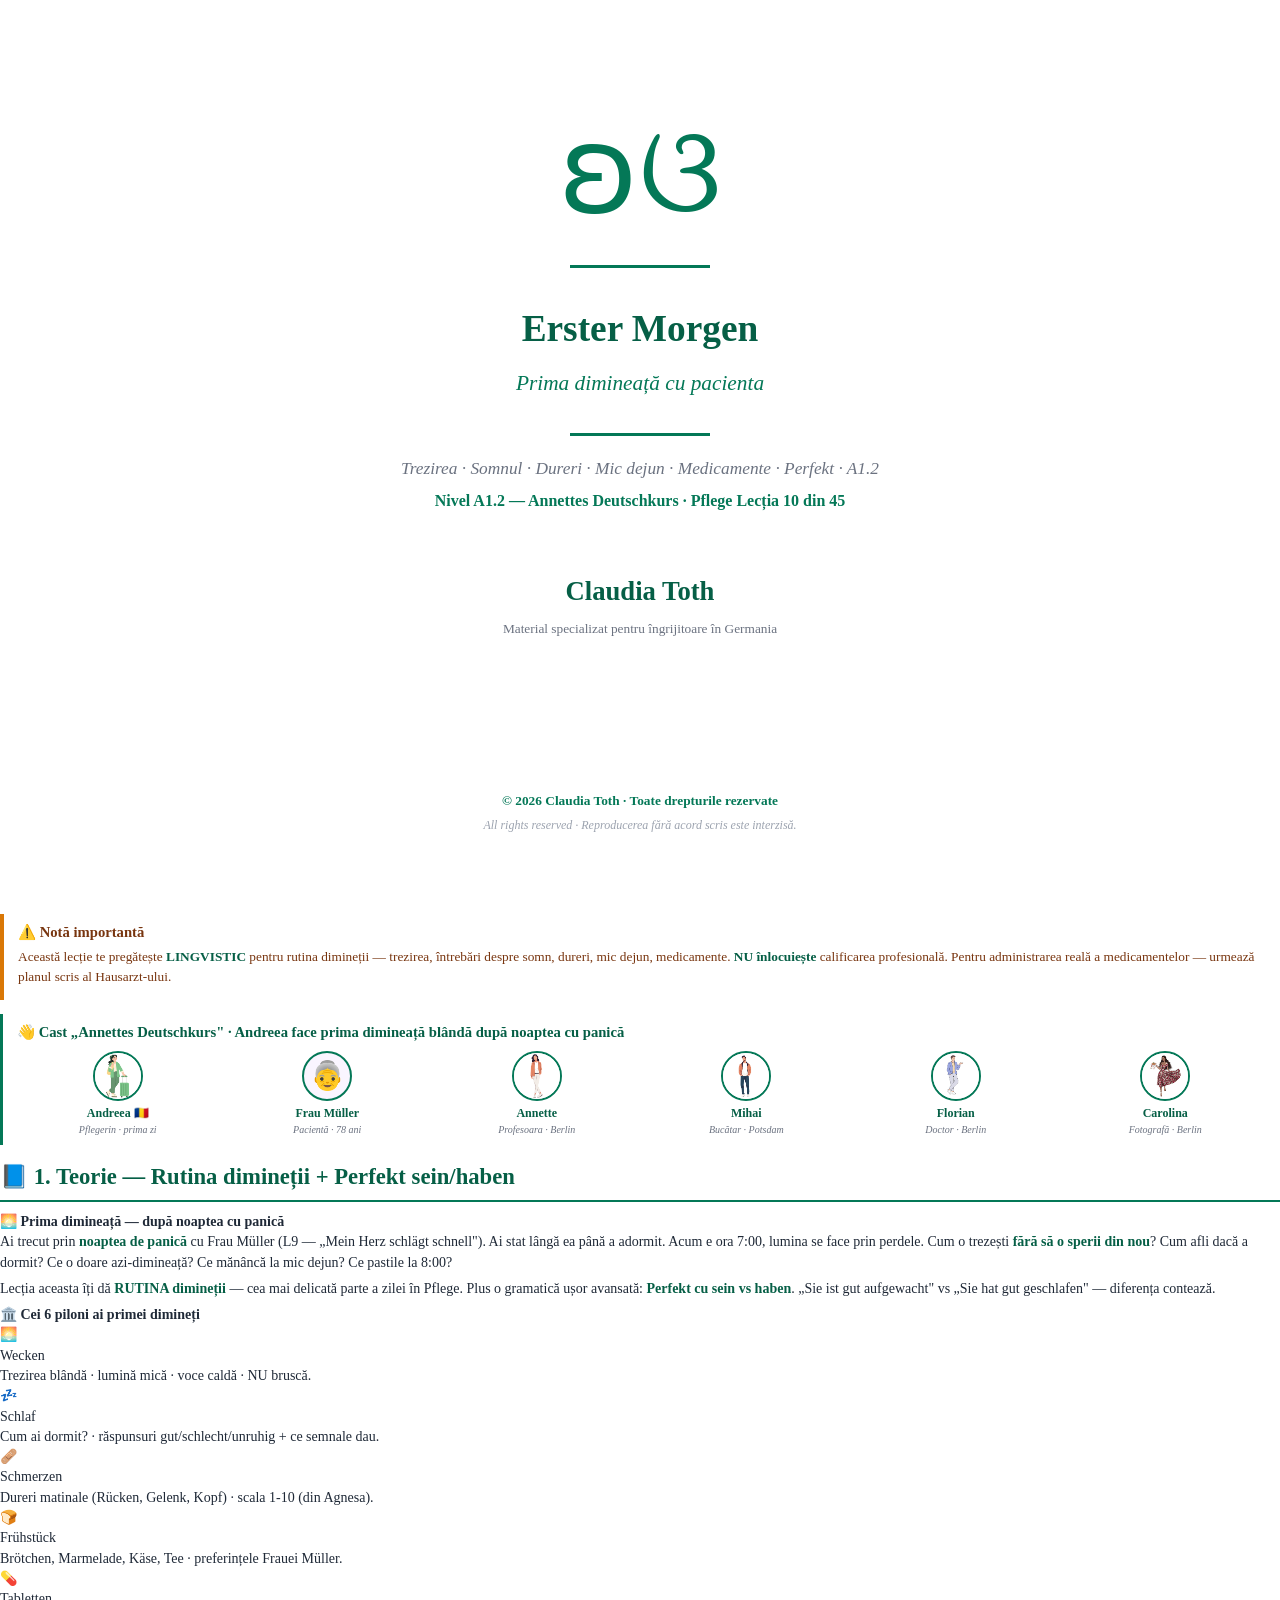
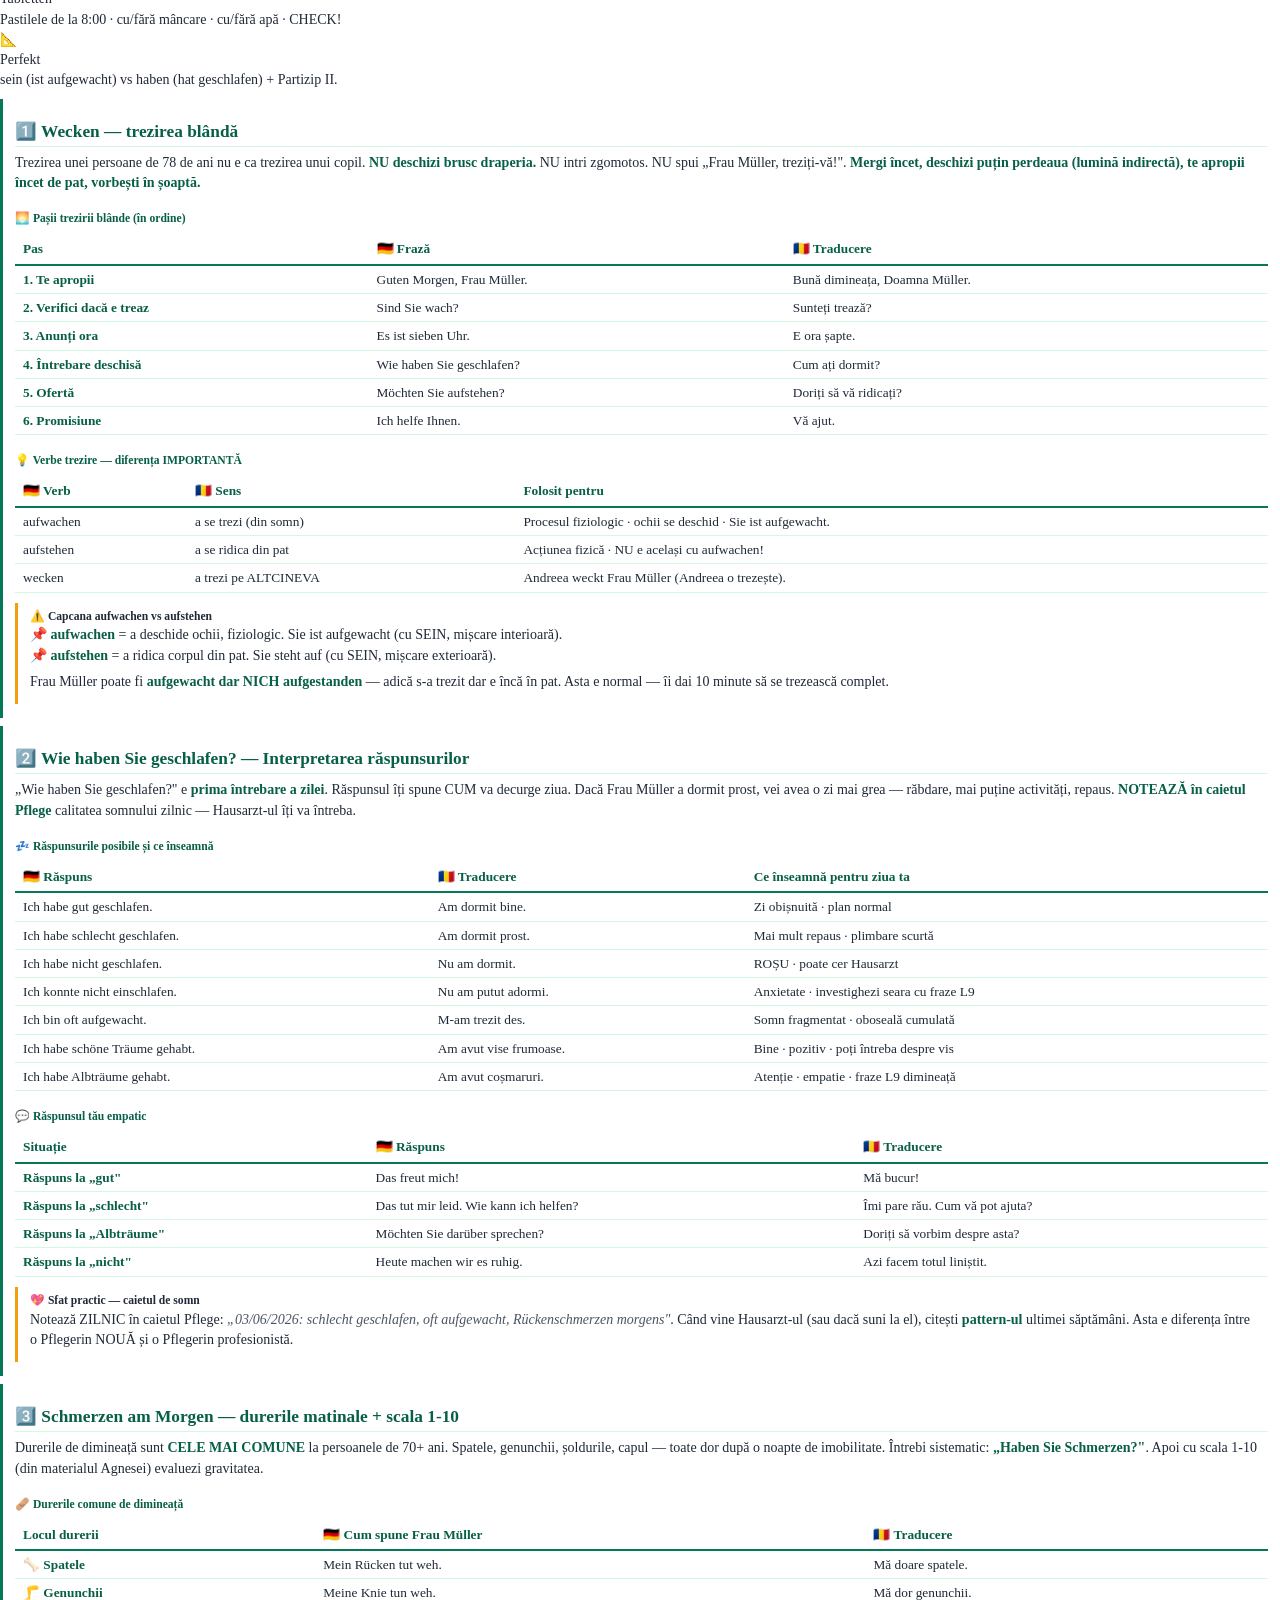
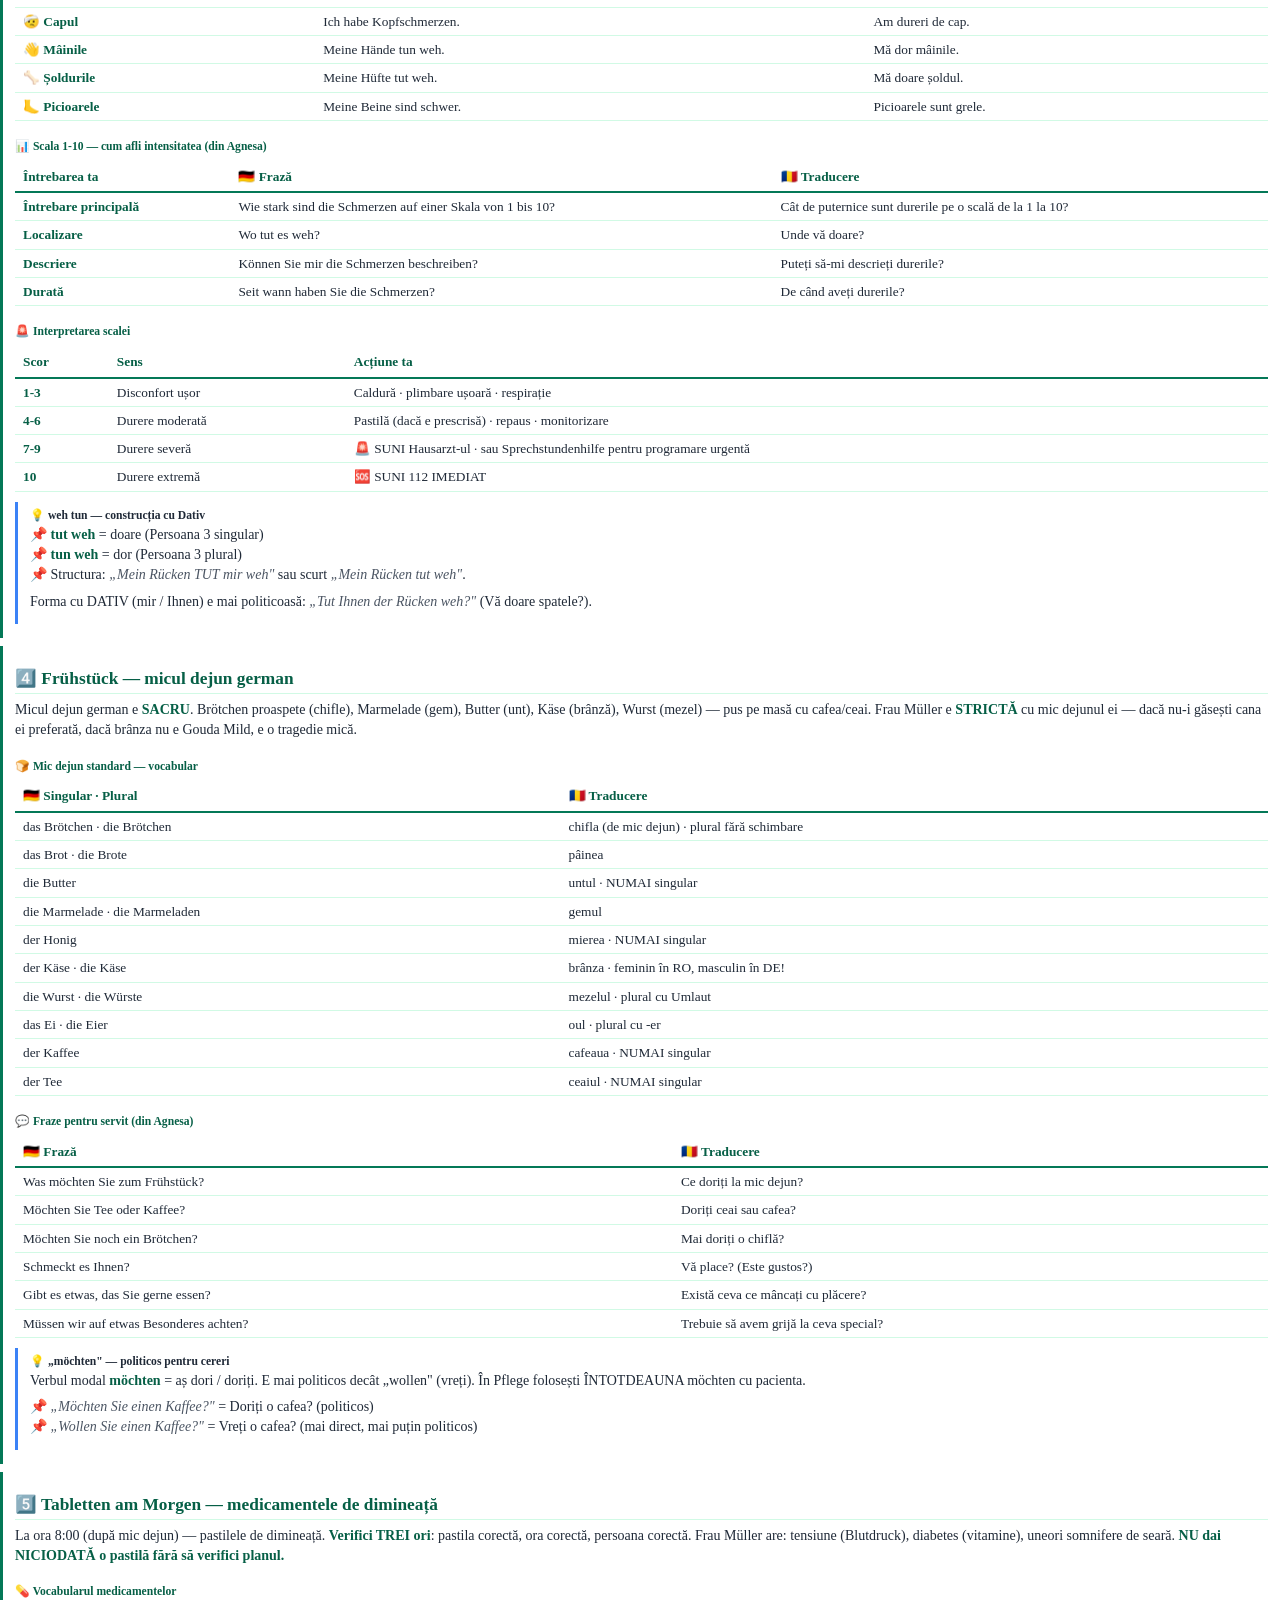
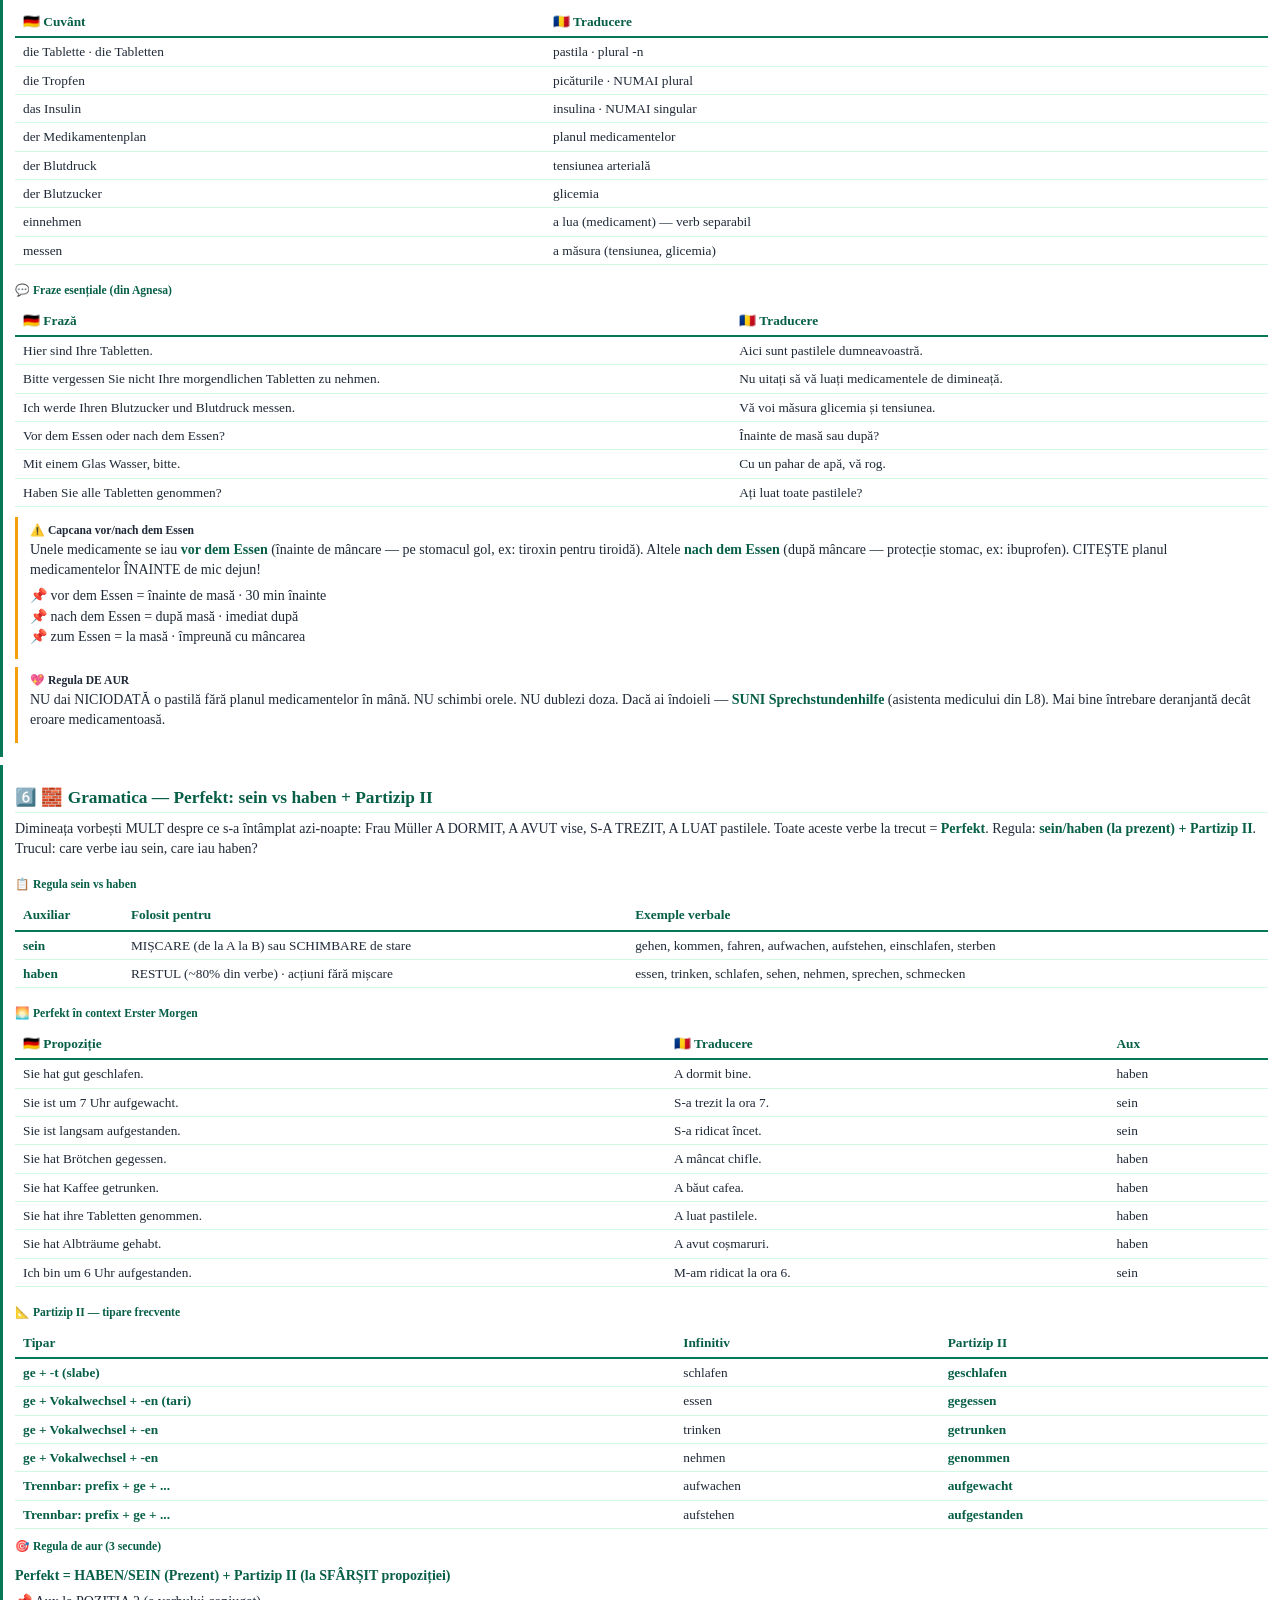
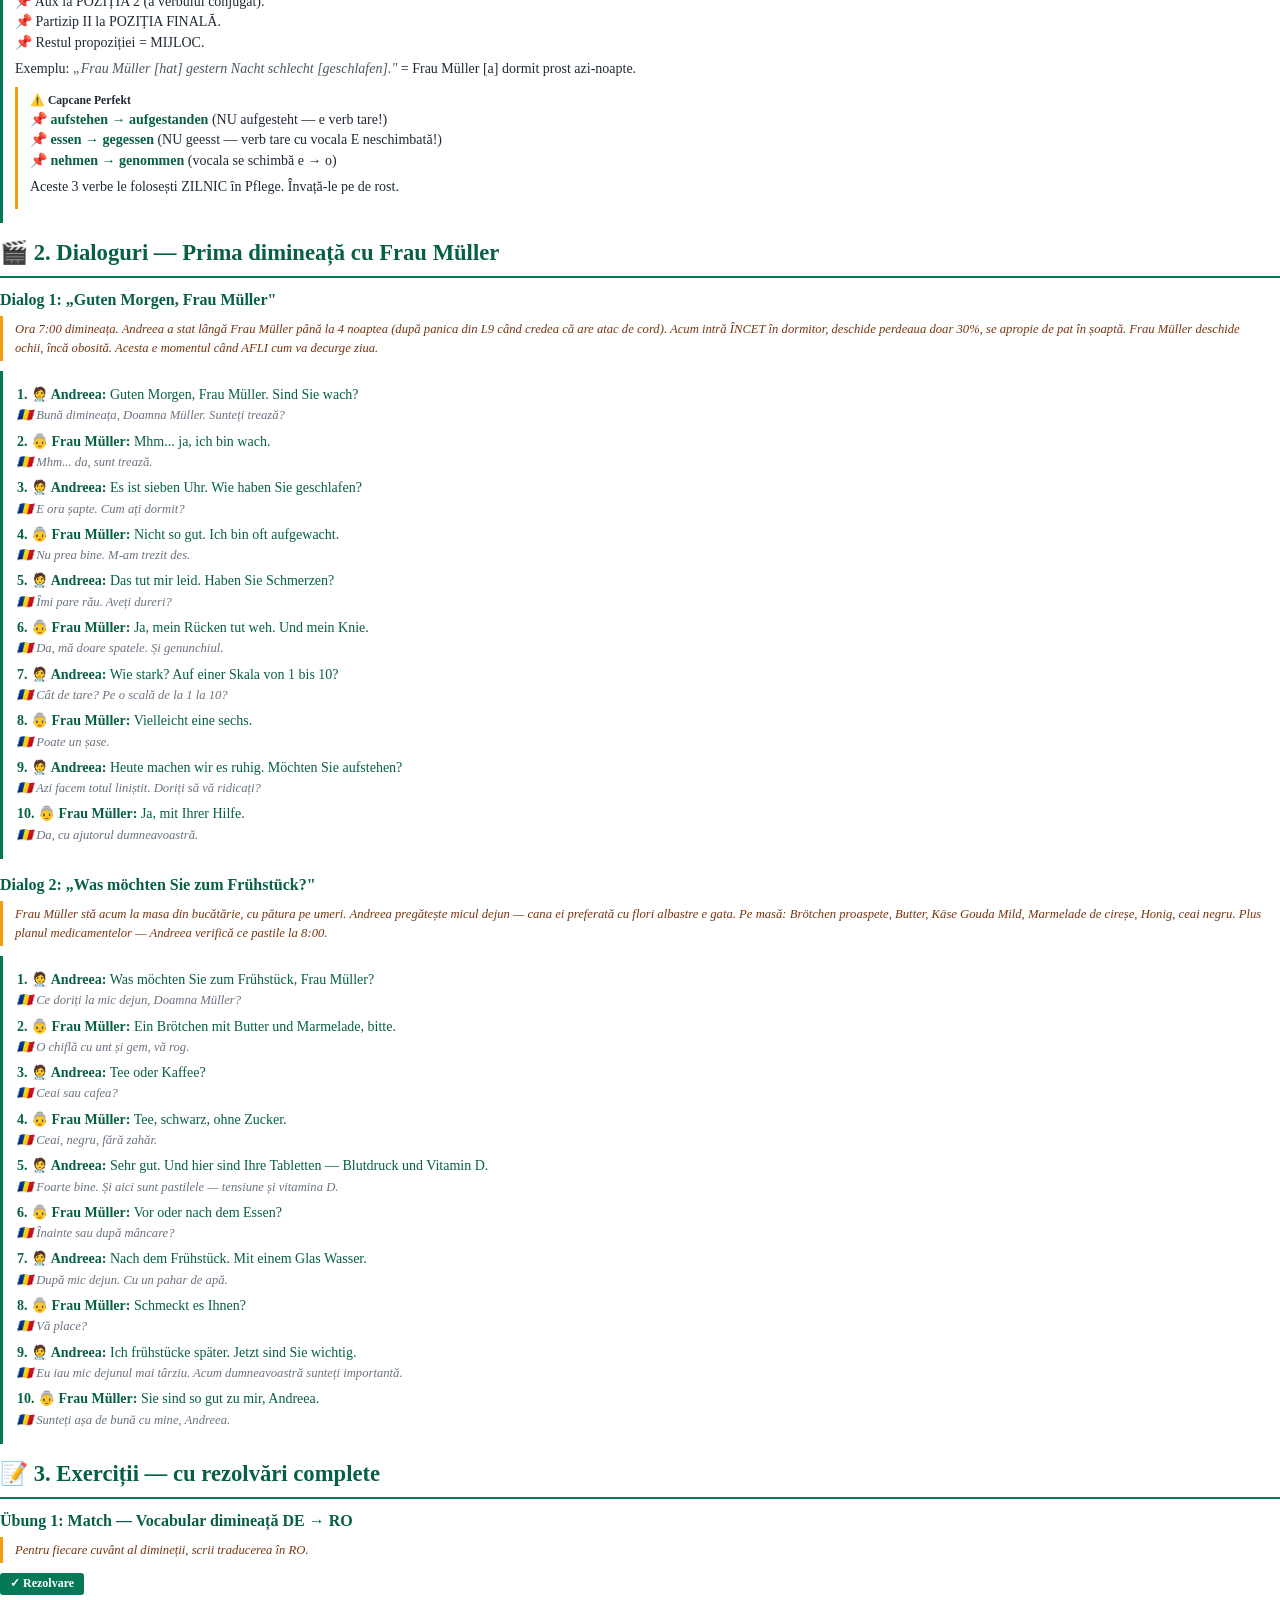
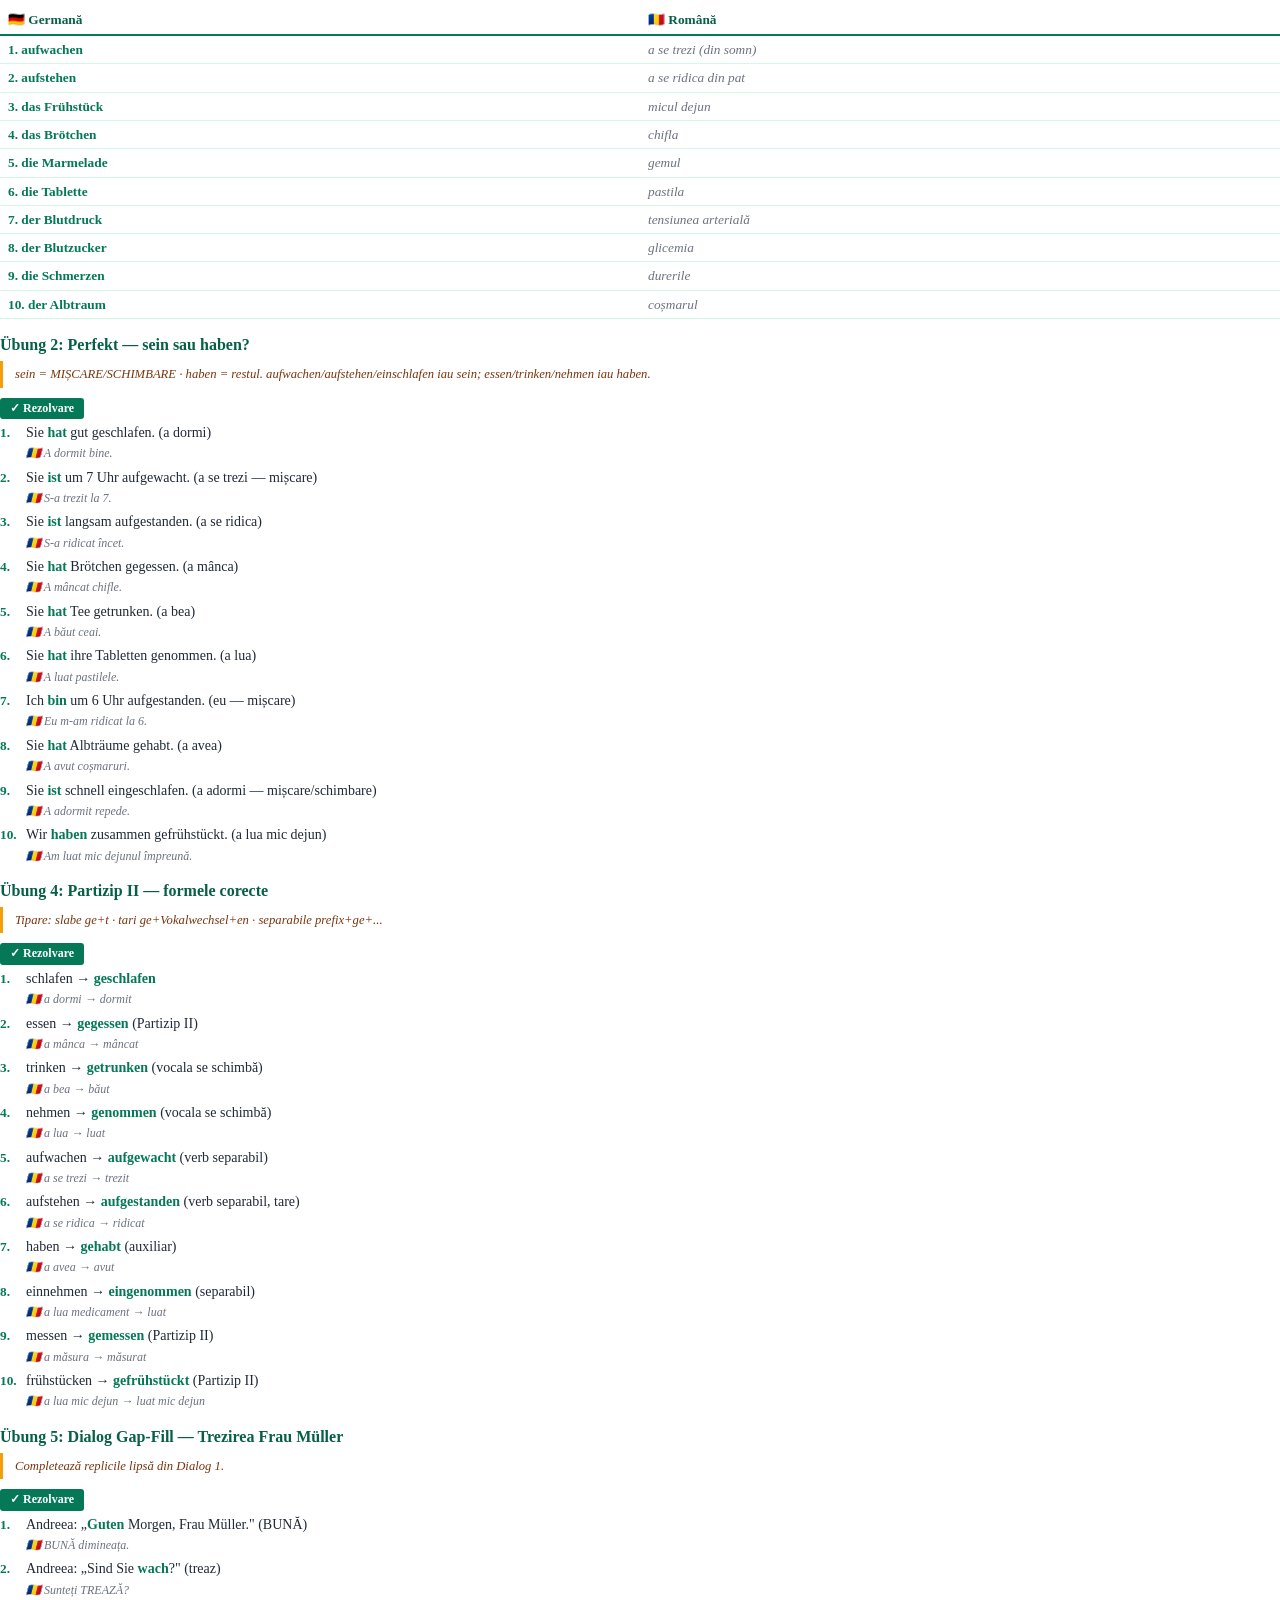
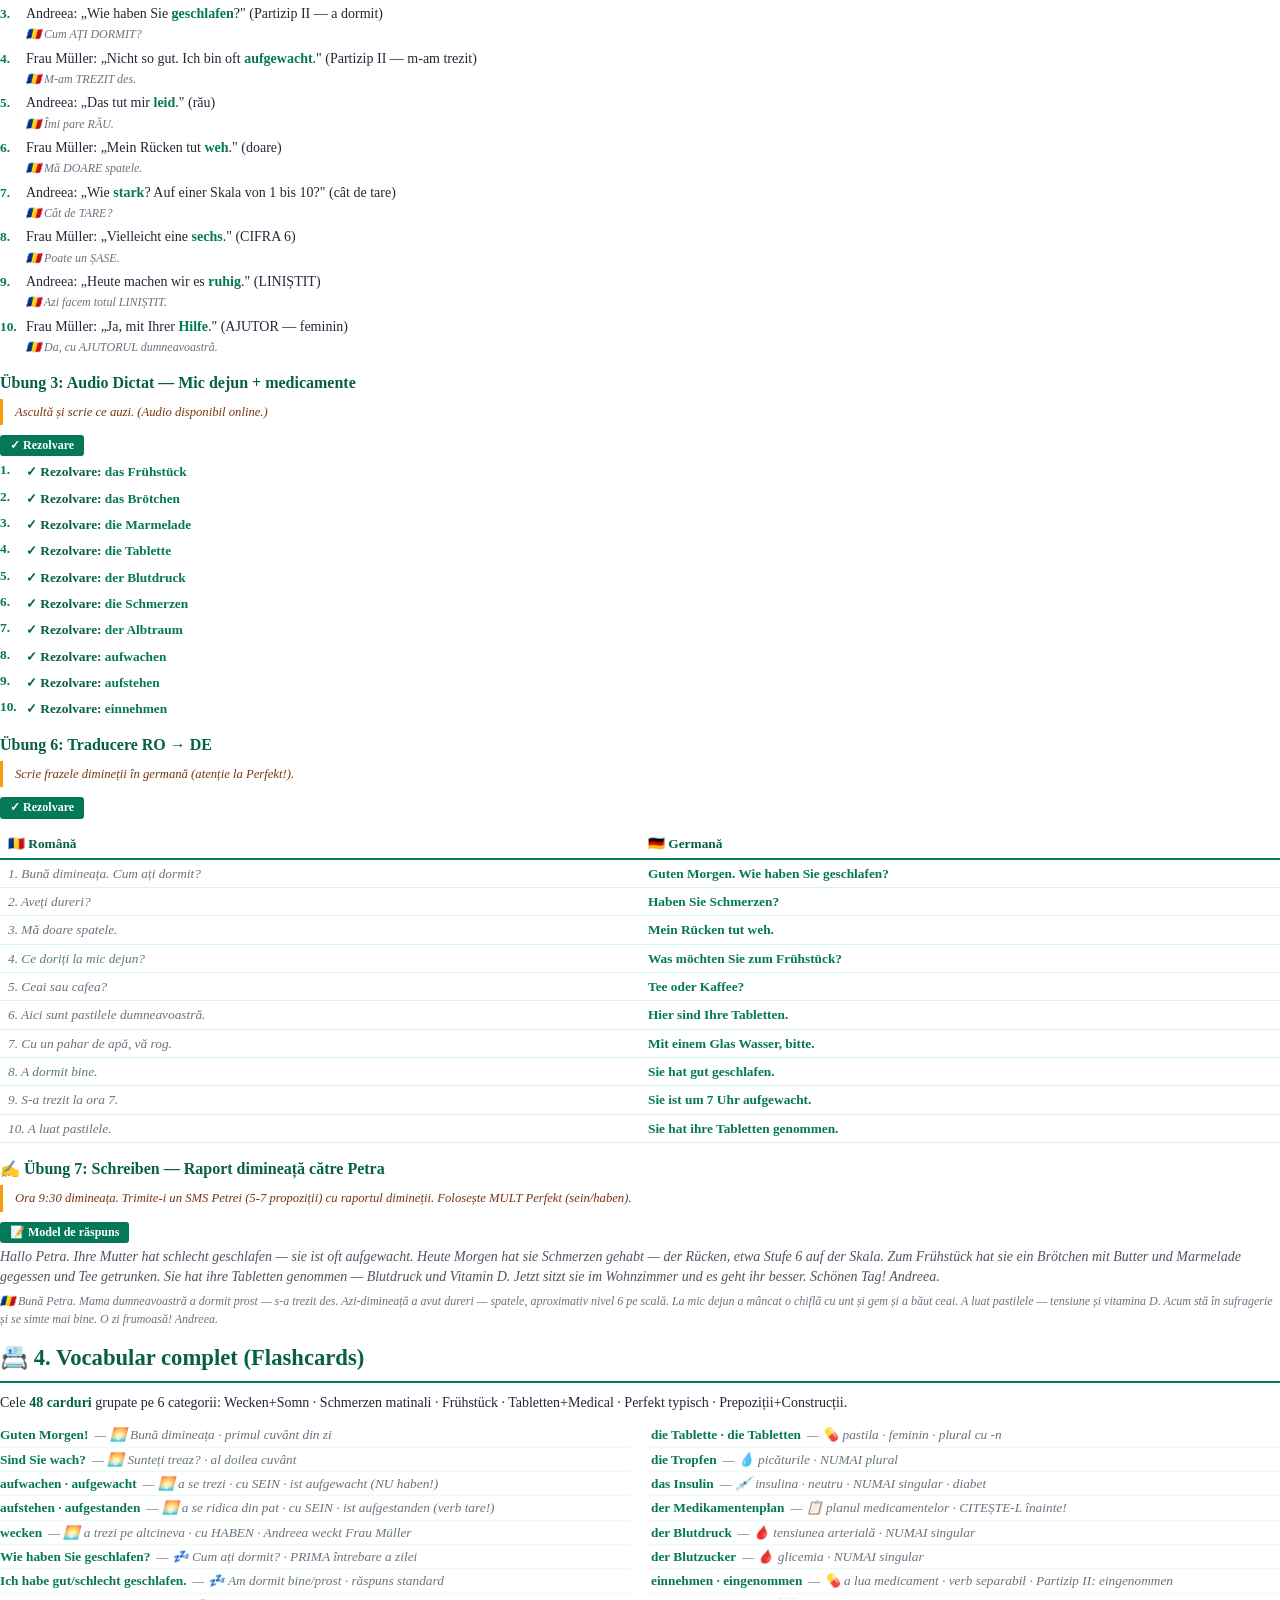
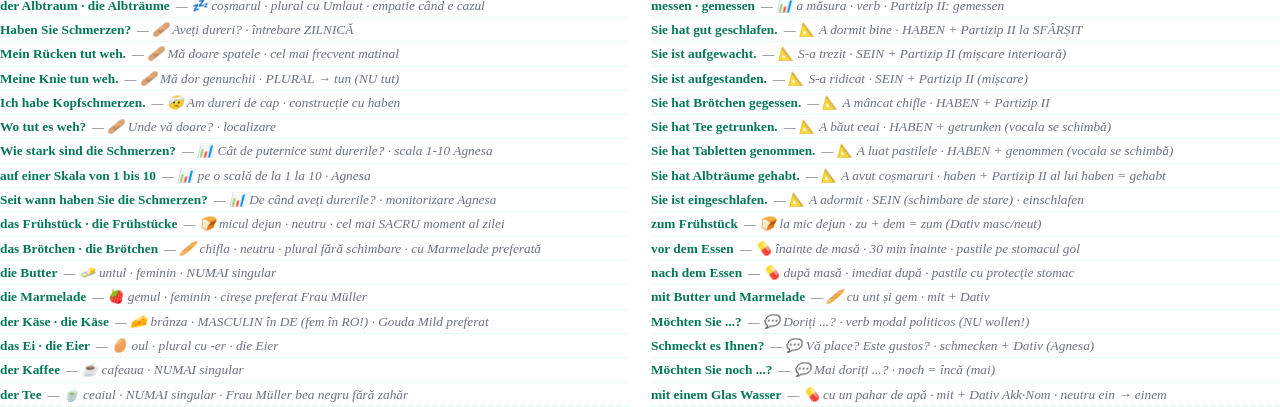
==== pdf.html @ 8ec73df8 "Pflege L10 Erster Morgen — A1.2 LIVE Lectia 10 cap-coada — prima dimineata cu Frau Muller dupa noapt" ====
<!DOCTYPE html>
<html lang="ro">
<head>
    <meta charset="UTF-8">
    <meta name="robots" content="noindex, nofollow">
    <title>Erster Morgen · Pflege Lecția 10 · Claudia Toth · A1.2</title>
    <style>
        @page { size: A4; margin: 22mm 18mm 22mm 18mm;
            @bottom-center { content: "ʚଓ Claudia Toth · Pflege Lecția 10: Erster Morgen · A1.2 · © 2026 · pag. " counter(page) " / " counter(pages); font-size: 8.5pt; color: #047857; font-family: 'Georgia', 'Times New Roman', serif; }
        }
        @page :first { margin: 0; @bottom-center { content: ""; } }
        * { box-sizing: border-box; margin: 0; padding: 0; }
        body { font-family: 'Georgia', 'Times New Roman', serif; color: #1f2937; line-height: 1.45; font-size: 10.5pt; -webkit-print-color-adjust: exact; print-color-adjust: exact; }
        .cover { width: 100%; min-height: 100vh; padding: 80px 60px 60px; text-align: center; display: flex; flex-direction: column; align-items: center; justify-content: flex-start; page-break-after: always; }
        .cover-symbol { font-size: 90pt; color: #047857; line-height: 1; margin: 30px 0 15px; font-family: 'Segoe UI Emoji', 'Segoe UI', sans-serif; }
        .cover-divider { width: 140px; height: 3px; background: #047857; margin: 20px 0; border: none; }
        .cover-title { font-size: 28pt; color: #065f46; font-weight: bold; margin: 14px 0 8px; font-family: 'Georgia', serif; }
        .cover-subtitle-de { font-size: 16pt; color: #047857; font-style: italic; margin: 4px 0 14px; }
        .cover-subtitle { font-size: 13pt; color: #6b7280; font-style: italic; margin-bottom: 8px; }
        .cover-level { font-size: 12pt; color: #047857; font-weight: bold; margin-bottom: 60px; }
        .cover-author { font-size: 20pt; color: #065f46; font-weight: bold; margin-bottom: 8px; }
        .cover-series { font-size: 10pt; color: #6b7280; margin-bottom: 80px; }
        .cover-copyright { margin-top: auto; font-size: 10pt; color: #047857; font-weight: 600; }
        .cover-notice { font-size: 9pt; color: #9ca3af; font-style: italic; margin-top: 6px; }
        .content { padding: 0; }
        h1.chapter { color: #065f46; padding: 0 0 6px 0; font-size: 17pt; margin: 14px 0 10px; border-bottom: 2px solid #047857; font-family: 'Georgia', serif; page-break-after: avoid; }
        h2.sub-chapter { color: #065f46; font-size: 13pt; margin: 14px 0 6px; padding-bottom: 2px; border-bottom: 1px solid #d1fae5; font-family: 'Georgia', serif; page-break-after: avoid; }
        p { margin-bottom: 6px; }
        strong { color: #065f46; }
        em { color: #4b5563; font-style: italic; }
        ul, ol { margin: 4px 0 8px 22px; }
        li { margin-bottom: 2px; }
        .theory-box { background: transparent; border-left: 3px solid #047857; padding: 6px 12px; margin: 8px 0; page-break-inside: avoid; }
        .theory-box h4 { color: #065f46; font-size: 10.5pt; margin-bottom: 4px; }
        .info-box { border-left-color: #3b82f6; }
        .warn-box { border-left-color: #f59e0b; }
        .pflege-warn { border-left: 4px solid #d97706; padding: 8px 14px; margin: 14px 0; page-break-inside: avoid; }
        .pflege-warn h4 { color: #78350f; font-size: 11pt; margin-bottom: 4px; }
        .pflege-warn p { color: #78350f; font-size: 10pt; }
        table { width: 100%; border-collapse: collapse; margin: 6px 0 10px; font-size: 10pt; page-break-inside: avoid; }
        table thead { background: transparent; }
        table th { padding: 5px 8px; text-align: left; font-weight: bold; color: #065f46; border-bottom: 2px solid #047857; }
        table td { padding: 4px 8px; border-bottom: 1px solid #d1fae5; vertical-align: top; }
        td.verb { color: #047857; font-weight: bold; }
        td.ro-text { color: #6b7280; font-style: italic; }
        .ro-translation { display: block; color: #6b7280; font-style: italic; font-size: 9pt; margin-top: 1px; }
        .cast-banner { border-left: 3px solid #047857; padding: 8px 14px; margin: 10px 0 16px; page-break-inside: avoid; }
        .cast-banner h4 { color: #065f46; font-size: 11pt; margin-bottom: 8px; }
        .cast-grid { display: grid; grid-template-columns: repeat(6, 1fr); gap: 8px; }
        .cast-card { text-align: center; font-size: 8.5pt; page-break-inside: avoid; }
        .cast-card img { width: 50px; height: 50px; border-radius: 50%; object-fit: cover; display: block; margin: 0 auto 4px; border: 2px solid #047857; }
        .cast-card .name { color: #065f46; font-weight: bold; font-size: 9pt; display: block; }
        .cast-card .detail { color: #6b7280; font-style: italic; font-size: 7.5pt; display: block; }
        .frau-mueller-pdf-avatar { width: 50px; height: 50px; border-radius: 50%; display: flex; align-items: center; justify-content: center; font-size: 28px; background: #faf5ff; border: 2px solid #047857; margin: 0 auto 4px; }
        .ex-block { margin-bottom: 14px; page-break-inside: avoid; }
        .ex-block h3 { color: #065f46; font-size: 12pt; margin-bottom: 5px; }
        .ex-block .instruction { border-left: 3px solid #f59e0b; padding: 4px 12px; margin-bottom: 6px; font-size: 9.5pt; color: #78350f; font-style: italic; }
        .rezolvare-banner { display: inline-block; background: #047857; color: white; padding: 2px 10px; border-radius: 3px; font-size: 9pt; font-weight: bold; margin: 4px 0; -webkit-print-color-adjust: exact; print-color-adjust: exact; }
        .ex-item { display: flex; gap: 8px; margin-bottom: 5px; align-items: flex-start; }
        .ex-num { color: #047857; font-weight: bold; font-size: 10pt; flex-shrink: 0; min-width: 18px; }
        .ex-num::after { content: "."; }
        .ex-body { flex: 1; }
        .ex-q { margin-bottom: 2px; }
        .ex-a { color: #047857; font-weight: bold; font-size: 10pt; margin-top: 2px; }
        .ex-a::before { content: "✓ Rezolvare: "; color: #065f46; }
        .ex-explanation { color: #6b7280; font-size: 9pt; font-style: italic; margin-top: 1px; }
        .flashcards-grid { columns: 2; column-gap: 22px; margin-top: 8px; }
        .fc-row { break-inside: avoid; padding: 2px 0; border-bottom: 1px dotted #d1fae5; font-size: 10pt; }
        .fc-row .de { color: #047857; font-weight: bold; }
        .fc-row .ro { color: #6b7280; font-style: italic; margin-left: 6px; }
        .new-section { page-break-before: always; }
        .dialog-pdf-card { border-left: 3px solid #047857; padding: 8px 14px; margin: 10px 0; page-break-inside: avoid; }
        .dialog-pdf-card .reply { margin: 6px 0; }
        .dialog-pdf-card .reply .spkr { font-weight: bold; color: #065f46; }
        .dialog-pdf-card .reply .de { color: #065f46; }
        .dialog-pdf-card .reply .ro { color: #6b7280; font-style: italic; font-size: 9.5pt; }
    </style>
</head>
<body>

<div class="cover">
    <div class="cover-symbol">ʚଓ</div>
    <hr class="cover-divider">
    <h1 class="cover-title">Erster Morgen</h1>
    <p class="cover-subtitle-de">Prima dimineață cu pacienta</p>
    <hr class="cover-divider">
    <p class="cover-subtitle">Trezirea · Somnul · Dureri · Mic dejun · Medicamente · Perfekt · A1.2</p>
    <p class="cover-level">Nivel A1.2 — Annettes Deutschkurs · Pflege Lecția 10 din 45</p>
    <p class="cover-author">Claudia Toth</p>
    <p class="cover-series">Material specializat pentru îngrijitoare în Germania</p>
    <div class="cover-copyright">© 2026 Claudia Toth · Toate drepturile rezervate</div>
    <p class="cover-notice">All rights reserved · Reproducerea fără acord scris este interzisă.</p>
</div>

<div id="pdf-content"></div>

<script src="theory.js"></script>
<script src="dialogs.js"></script>
<script src="exercises.js"></script>
<script src="flashcards.js"></script>
<script src="pdf-builder.js"></script>

</body>
</html>
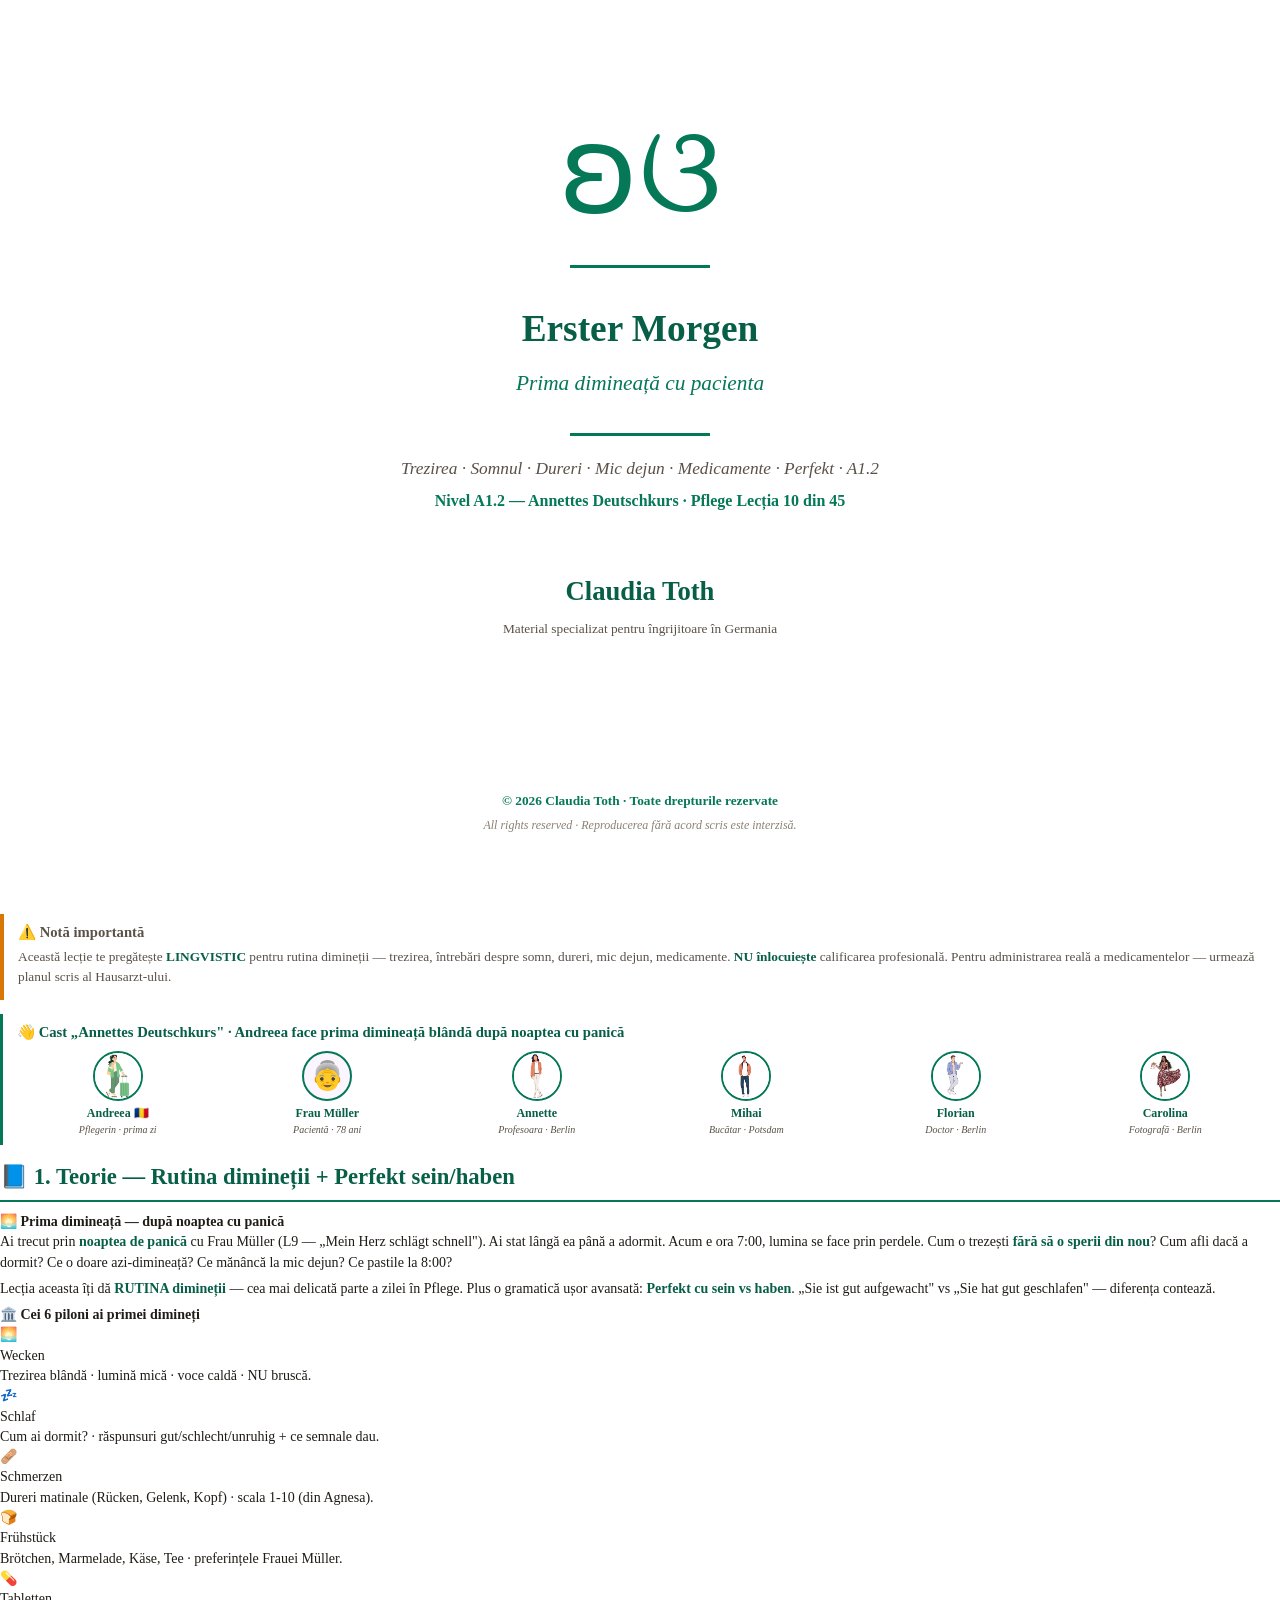
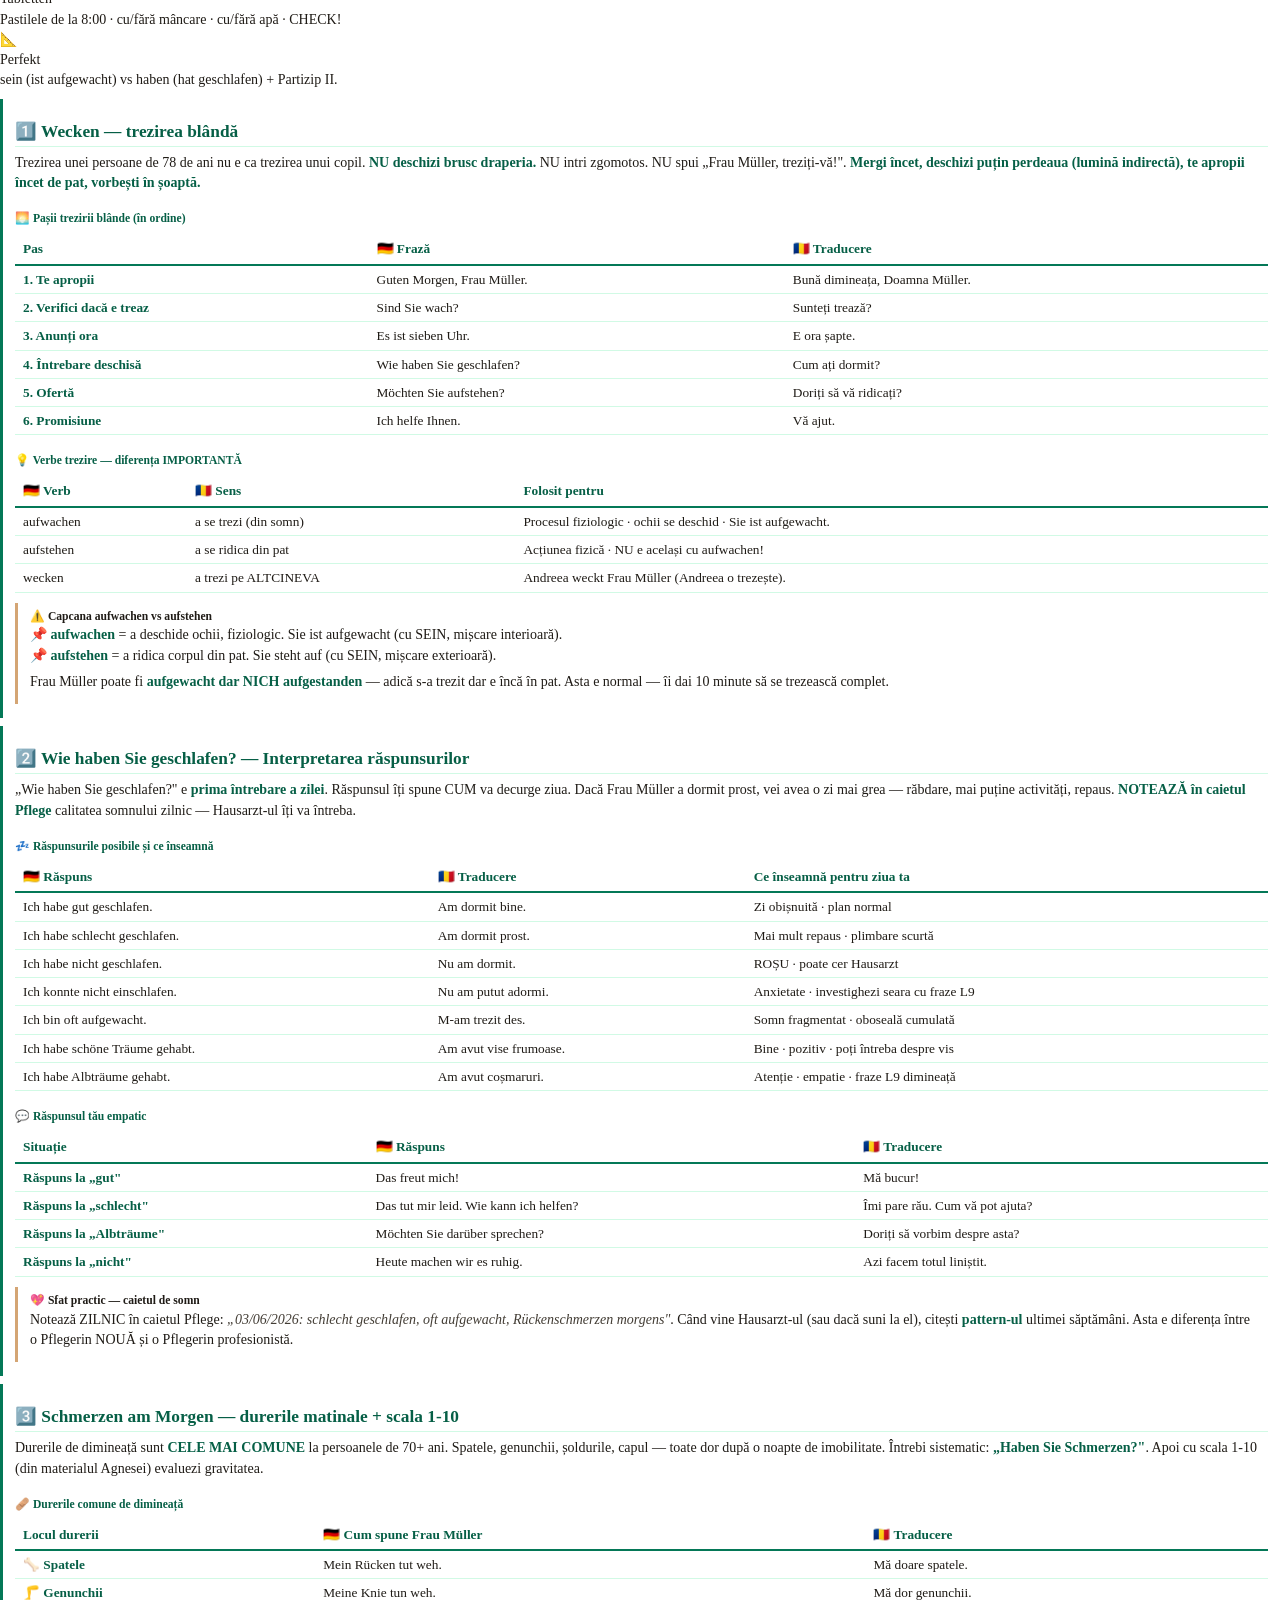
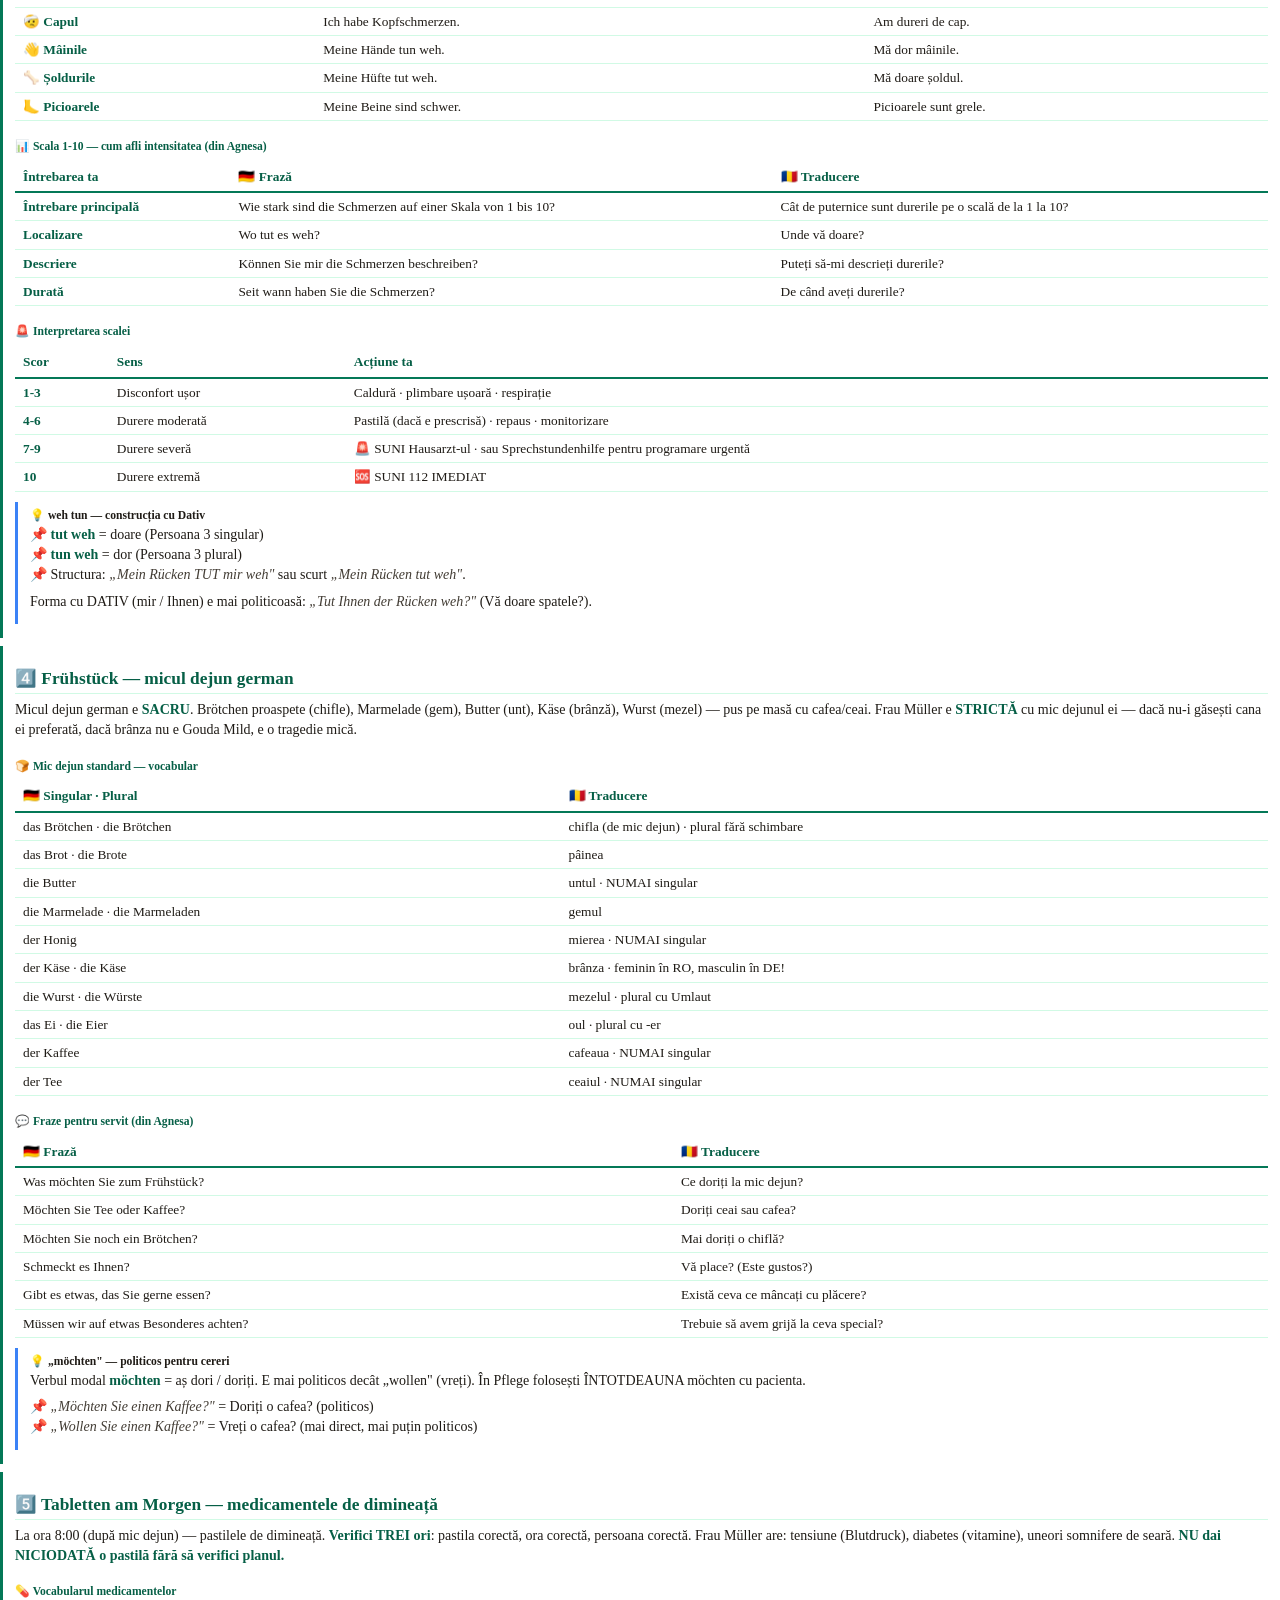
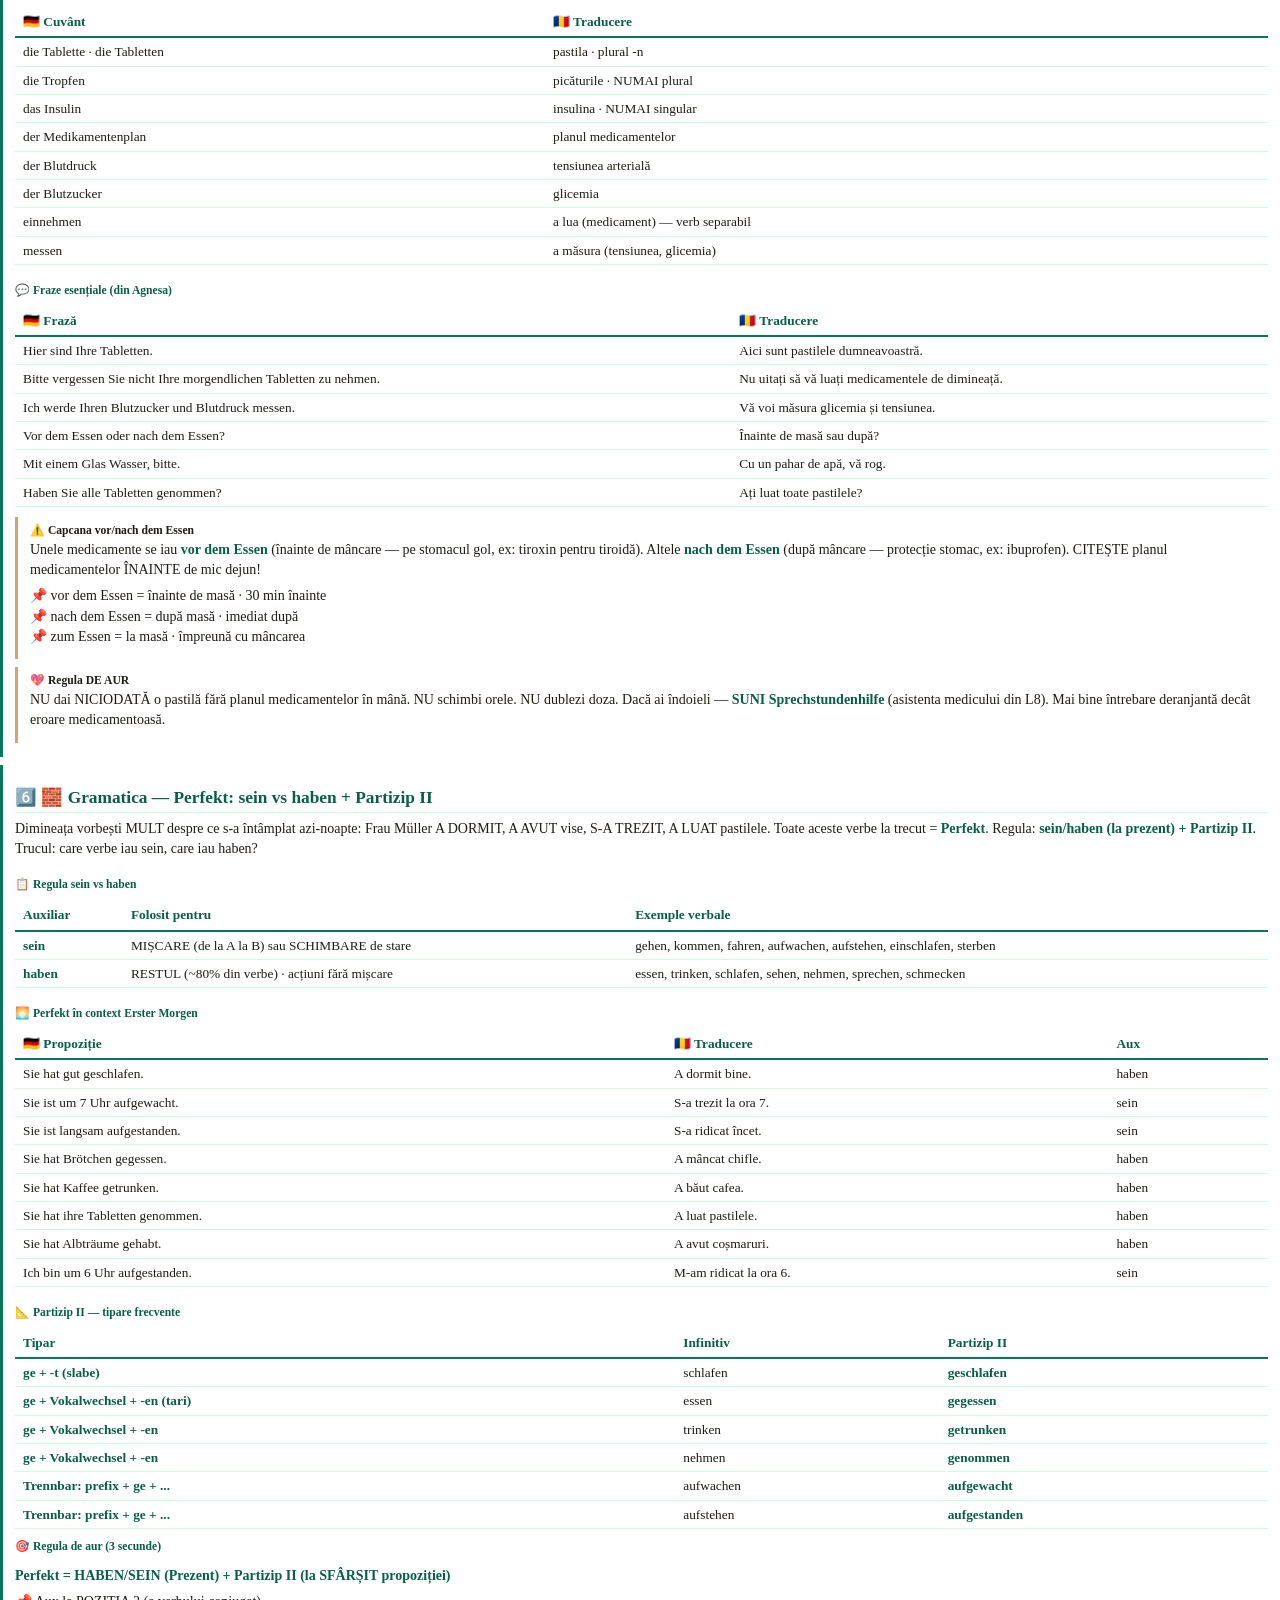
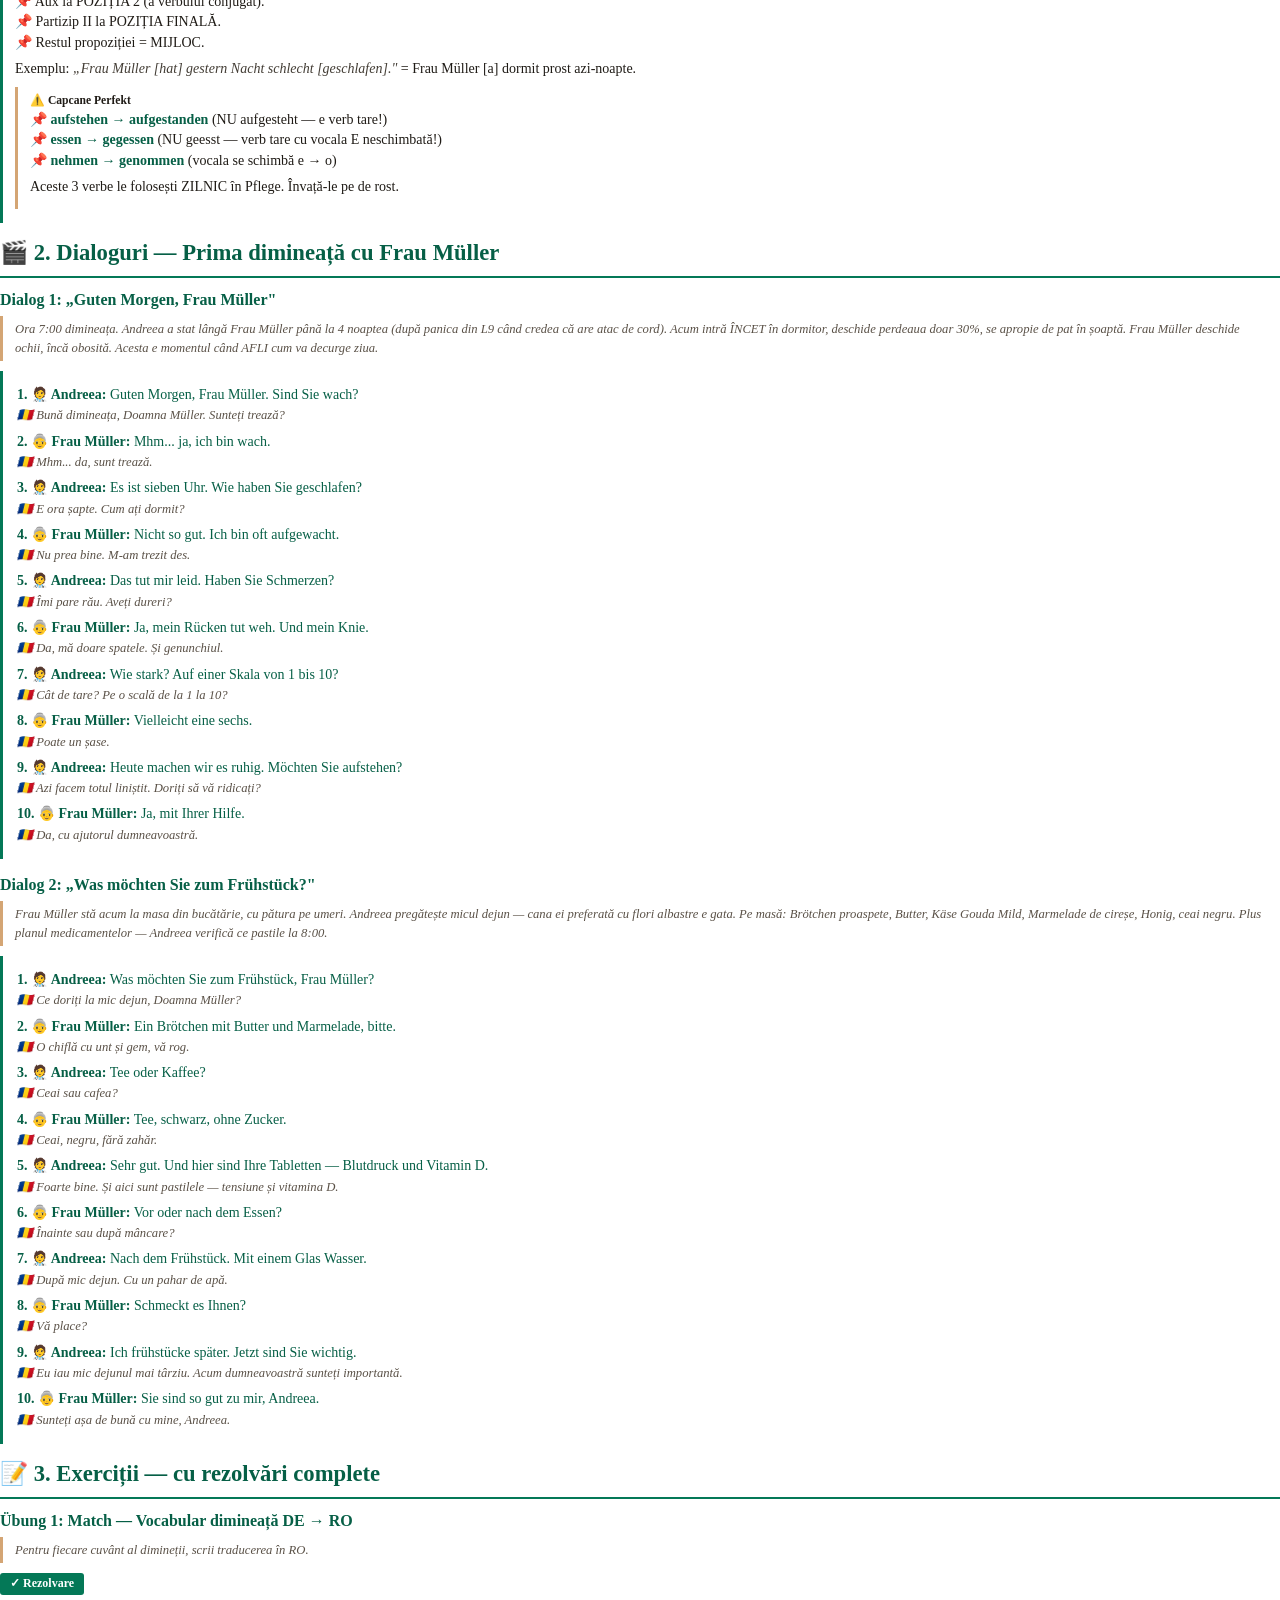
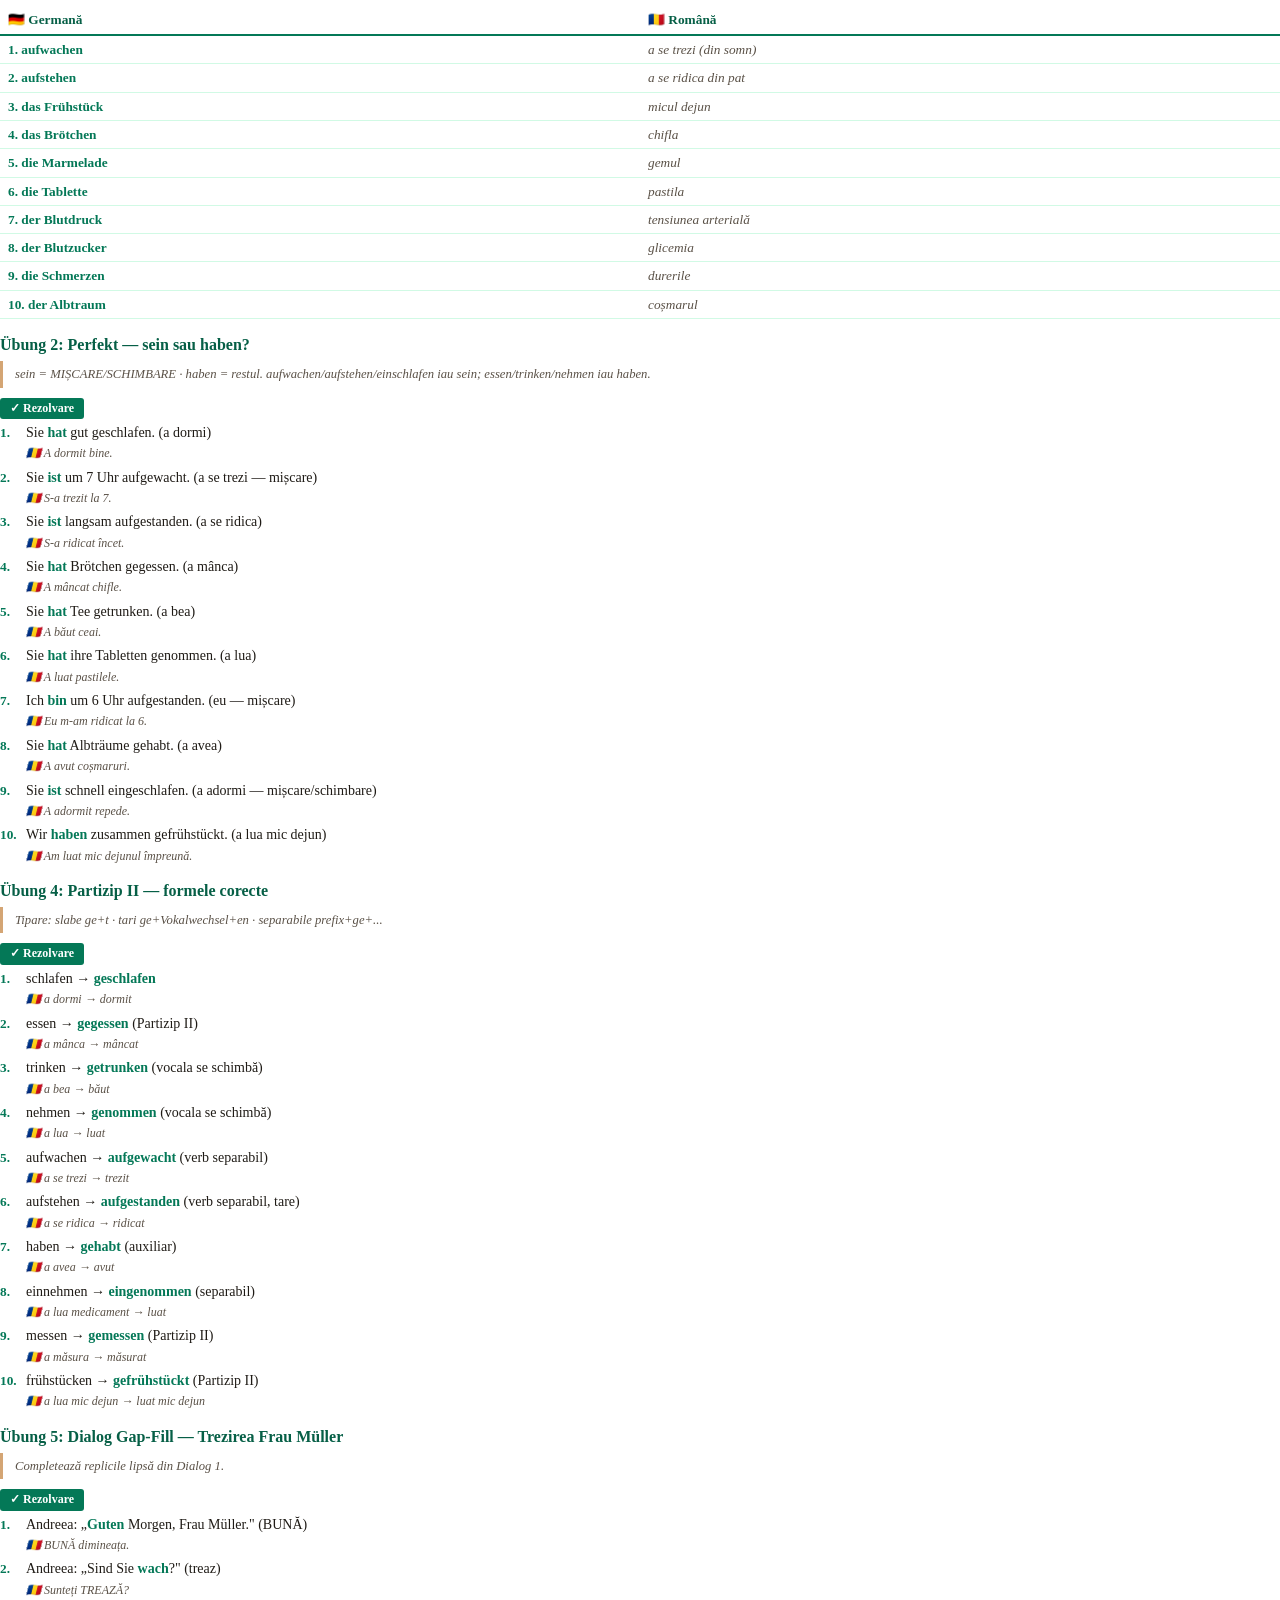
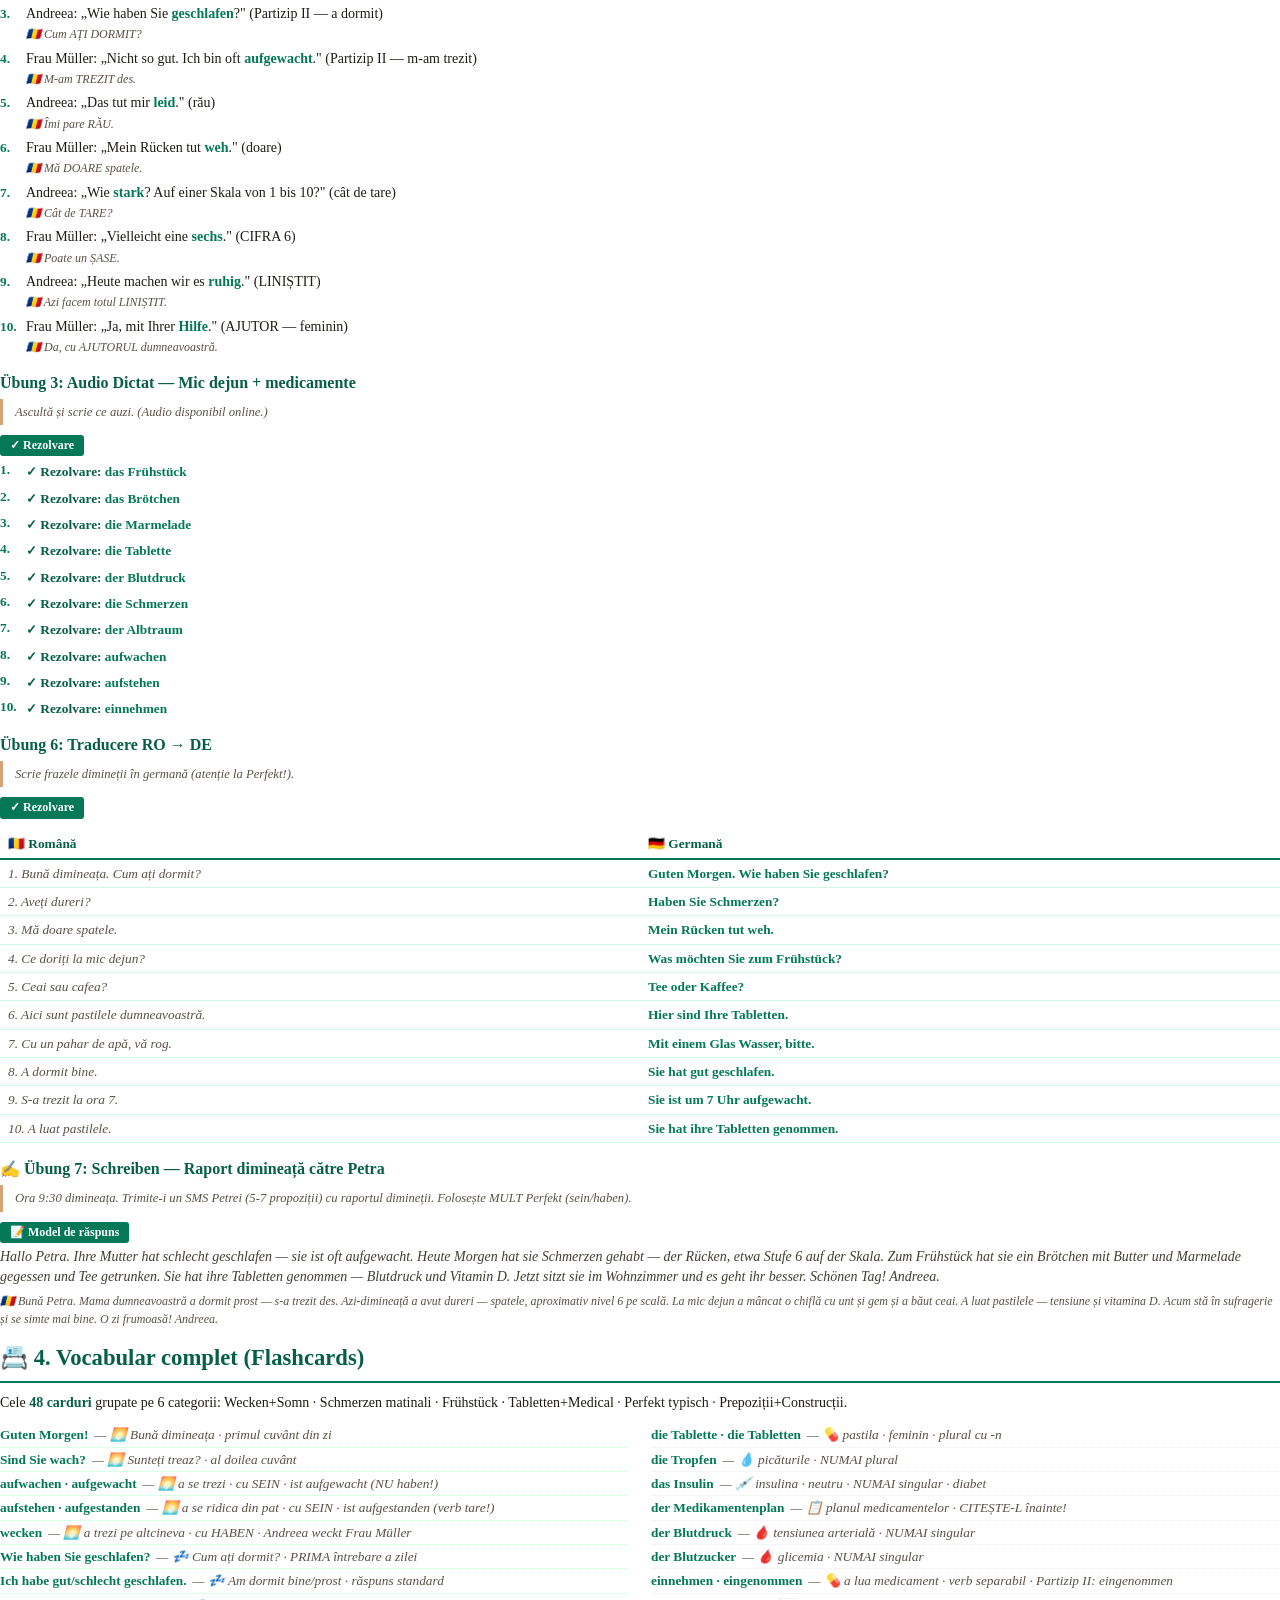
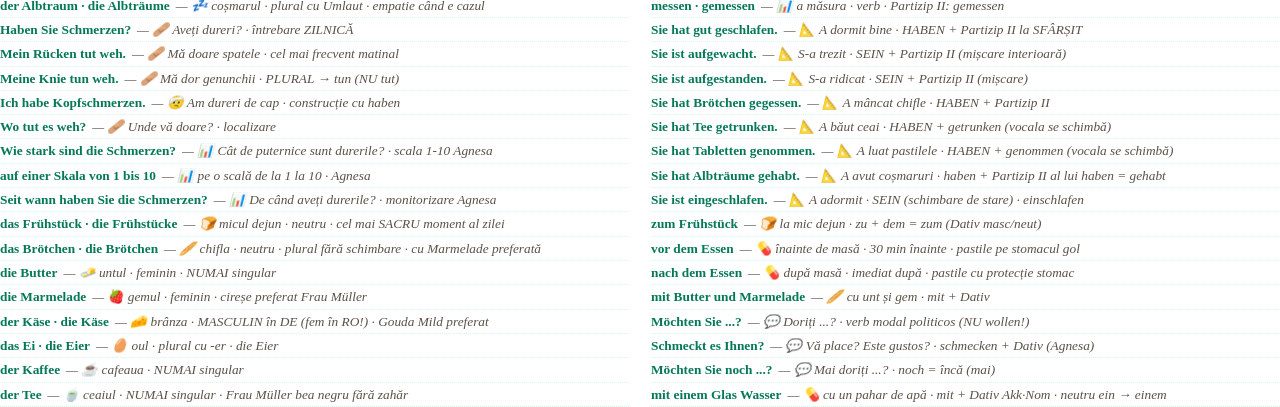
==== commit 48d4cf15: "Rebrand v2 culori: crem + auriu + emerald (mustar v1 eliminat) + PDF regenerat Co-Authored-By: Claud" ====
--- a/pdf.html
+++ b/pdf.html
@@ -10,51 +10,51 @@
         }
         @page :first { margin: 0; @bottom-center { content: ""; } }
         * { box-sizing: border-box; margin: 0; padding: 0; }
-        body { font-family: 'Georgia', 'Times New Roman', serif; color: #1f2937; line-height: 1.45; font-size: 10.5pt; -webkit-print-color-adjust: exact; print-color-adjust: exact; }
+        body { font-family: 'Georgia', 'Times New Roman', serif; color: #1F1B16; line-height: 1.45; font-size: 10.5pt; -webkit-print-color-adjust: exact; print-color-adjust: exact; }
         .cover { width: 100%; min-height: 100vh; padding: 80px 60px 60px; text-align: center; display: flex; flex-direction: column; align-items: center; justify-content: flex-start; page-break-after: always; }
         .cover-symbol { font-size: 90pt; color: #047857; line-height: 1; margin: 30px 0 15px; font-family: 'Segoe UI Emoji', 'Segoe UI', sans-serif; }
         .cover-divider { width: 140px; height: 3px; background: #047857; margin: 20px 0; border: none; }
         .cover-title { font-size: 28pt; color: #065f46; font-weight: bold; margin: 14px 0 8px; font-family: 'Georgia', serif; }
         .cover-subtitle-de { font-size: 16pt; color: #047857; font-style: italic; margin: 4px 0 14px; }
-        .cover-subtitle { font-size: 13pt; color: #6b7280; font-style: italic; margin-bottom: 8px; }
+        .cover-subtitle { font-size: 13pt; color: #5A5147; font-style: italic; margin-bottom: 8px; }
         .cover-level { font-size: 12pt; color: #047857; font-weight: bold; margin-bottom: 60px; }
         .cover-author { font-size: 20pt; color: #065f46; font-weight: bold; margin-bottom: 8px; }
-        .cover-series { font-size: 10pt; color: #6b7280; margin-bottom: 80px; }
+        .cover-series { font-size: 10pt; color: #5A5147; margin-bottom: 80px; }
         .cover-copyright { margin-top: auto; font-size: 10pt; color: #047857; font-weight: 600; }
-        .cover-notice { font-size: 9pt; color: #9ca3af; font-style: italic; margin-top: 6px; }
+        .cover-notice { font-size: 9pt; color: #8a8175; font-style: italic; margin-top: 6px; }
         .content { padding: 0; }
         h1.chapter { color: #065f46; padding: 0 0 6px 0; font-size: 17pt; margin: 14px 0 10px; border-bottom: 2px solid #047857; font-family: 'Georgia', serif; page-break-after: avoid; }
         h2.sub-chapter { color: #065f46; font-size: 13pt; margin: 14px 0 6px; padding-bottom: 2px; border-bottom: 1px solid #d1fae5; font-family: 'Georgia', serif; page-break-after: avoid; }
         p { margin-bottom: 6px; }
         strong { color: #065f46; }
-        em { color: #4b5563; font-style: italic; }
+        em { color: #433d35; font-style: italic; }
         ul, ol { margin: 4px 0 8px 22px; }
         li { margin-bottom: 2px; }
         .theory-box { background: transparent; border-left: 3px solid #047857; padding: 6px 12px; margin: 8px 0; page-break-inside: avoid; }
         .theory-box h4 { color: #065f46; font-size: 10.5pt; margin-bottom: 4px; }
         .info-box { border-left-color: #3b82f6; }
-        .warn-box { border-left-color: #f59e0b; }
+        .warn-box { border-left-color: #D4A574; }
         .pflege-warn { border-left: 4px solid #d97706; padding: 8px 14px; margin: 14px 0; page-break-inside: avoid; }
-        .pflege-warn h4 { color: #78350f; font-size: 11pt; margin-bottom: 4px; }
-        .pflege-warn p { color: #78350f; font-size: 10pt; }
+        .pflege-warn h4 { color: #5A5147; font-size: 11pt; margin-bottom: 4px; }
+        .pflege-warn p { color: #5A5147; font-size: 10pt; }
         table { width: 100%; border-collapse: collapse; margin: 6px 0 10px; font-size: 10pt; page-break-inside: avoid; }
         table thead { background: transparent; }
         table th { padding: 5px 8px; text-align: left; font-weight: bold; color: #065f46; border-bottom: 2px solid #047857; }
         table td { padding: 4px 8px; border-bottom: 1px solid #d1fae5; vertical-align: top; }
         td.verb { color: #047857; font-weight: bold; }
-        td.ro-text { color: #6b7280; font-style: italic; }
-        .ro-translation { display: block; color: #6b7280; font-style: italic; font-size: 9pt; margin-top: 1px; }
+        td.ro-text { color: #5A5147; font-style: italic; }
+        .ro-translation { display: block; color: #5A5147; font-style: italic; font-size: 9pt; margin-top: 1px; }
         .cast-banner { border-left: 3px solid #047857; padding: 8px 14px; margin: 10px 0 16px; page-break-inside: avoid; }
         .cast-banner h4 { color: #065f46; font-size: 11pt; margin-bottom: 8px; }
         .cast-grid { display: grid; grid-template-columns: repeat(6, 1fr); gap: 8px; }
         .cast-card { text-align: center; font-size: 8.5pt; page-break-inside: avoid; }
         .cast-card img { width: 50px; height: 50px; border-radius: 50%; object-fit: cover; display: block; margin: 0 auto 4px; border: 2px solid #047857; }
         .cast-card .name { color: #065f46; font-weight: bold; font-size: 9pt; display: block; }
-        .cast-card .detail { color: #6b7280; font-style: italic; font-size: 7.5pt; display: block; }
+        .cast-card .detail { color: #5A5147; font-style: italic; font-size: 7.5pt; display: block; }
         .frau-mueller-pdf-avatar { width: 50px; height: 50px; border-radius: 50%; display: flex; align-items: center; justify-content: center; font-size: 28px; background: #faf5ff; border: 2px solid #047857; margin: 0 auto 4px; }
         .ex-block { margin-bottom: 14px; page-break-inside: avoid; }
         .ex-block h3 { color: #065f46; font-size: 12pt; margin-bottom: 5px; }
-        .ex-block .instruction { border-left: 3px solid #f59e0b; padding: 4px 12px; margin-bottom: 6px; font-size: 9.5pt; color: #78350f; font-style: italic; }
+        .ex-block .instruction { border-left: 3px solid #D4A574; padding: 4px 12px; margin-bottom: 6px; font-size: 9.5pt; color: #5A5147; font-style: italic; }
         .rezolvare-banner { display: inline-block; background: #047857; color: white; padding: 2px 10px; border-radius: 3px; font-size: 9pt; font-weight: bold; margin: 4px 0; -webkit-print-color-adjust: exact; print-color-adjust: exact; }
         .ex-item { display: flex; gap: 8px; margin-bottom: 5px; align-items: flex-start; }
         .ex-num { color: #047857; font-weight: bold; font-size: 10pt; flex-shrink: 0; min-width: 18px; }
@@ -63,17 +63,17 @@
         .ex-q { margin-bottom: 2px; }
         .ex-a { color: #047857; font-weight: bold; font-size: 10pt; margin-top: 2px; }
         .ex-a::before { content: "✓ Rezolvare: "; color: #065f46; }
-        .ex-explanation { color: #6b7280; font-size: 9pt; font-style: italic; margin-top: 1px; }
+        .ex-explanation { color: #5A5147; font-size: 9pt; font-style: italic; margin-top: 1px; }
         .flashcards-grid { columns: 2; column-gap: 22px; margin-top: 8px; }
         .fc-row { break-inside: avoid; padding: 2px 0; border-bottom: 1px dotted #d1fae5; font-size: 10pt; }
         .fc-row .de { color: #047857; font-weight: bold; }
-        .fc-row .ro { color: #6b7280; font-style: italic; margin-left: 6px; }
+        .fc-row .ro { color: #5A5147; font-style: italic; margin-left: 6px; }
         .new-section { page-break-before: always; }
         .dialog-pdf-card { border-left: 3px solid #047857; padding: 8px 14px; margin: 10px 0; page-break-inside: avoid; }
         .dialog-pdf-card .reply { margin: 6px 0; }
         .dialog-pdf-card .reply .spkr { font-weight: bold; color: #065f46; }
         .dialog-pdf-card .reply .de { color: #065f46; }
-        .dialog-pdf-card .reply .ro { color: #6b7280; font-style: italic; font-size: 9.5pt; }
+        .dialog-pdf-card .reply .ro { color: #5A5147; font-style: italic; font-size: 9.5pt; }
     </style>
 </head>
 <body>
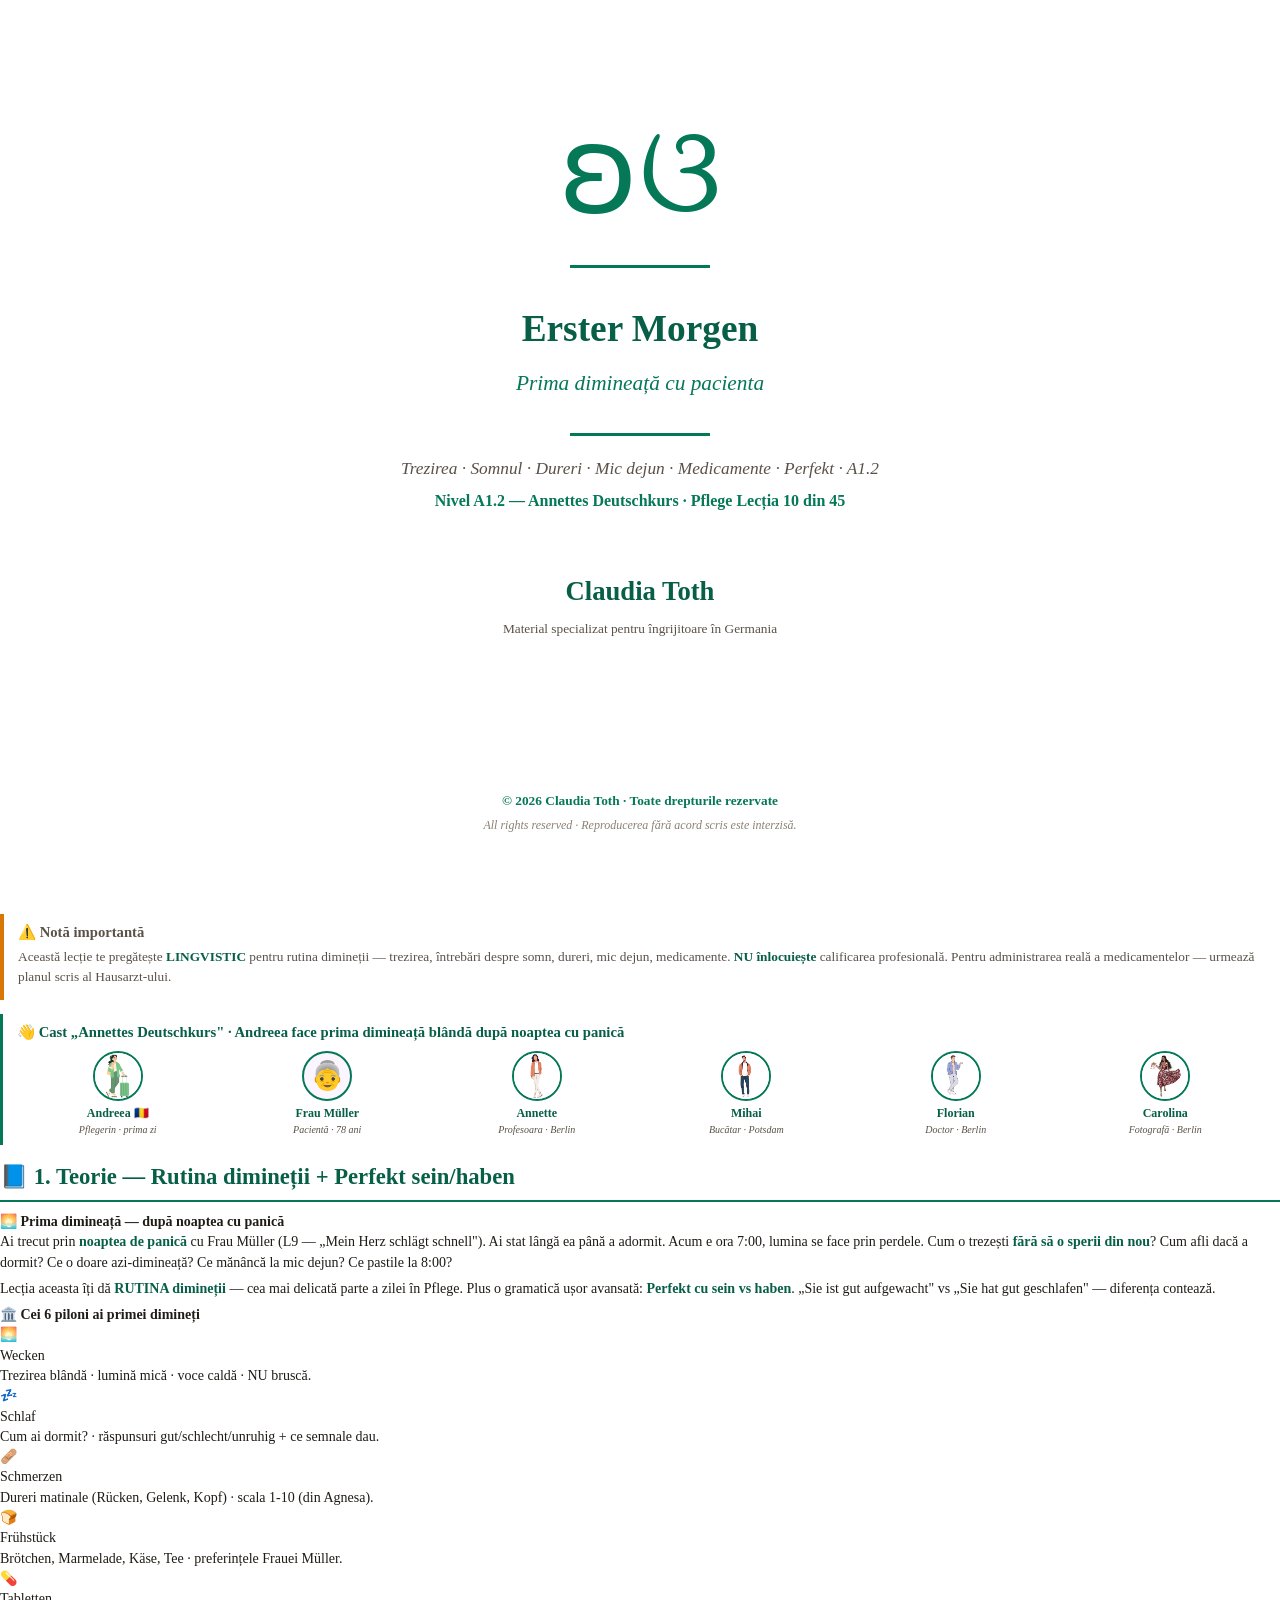
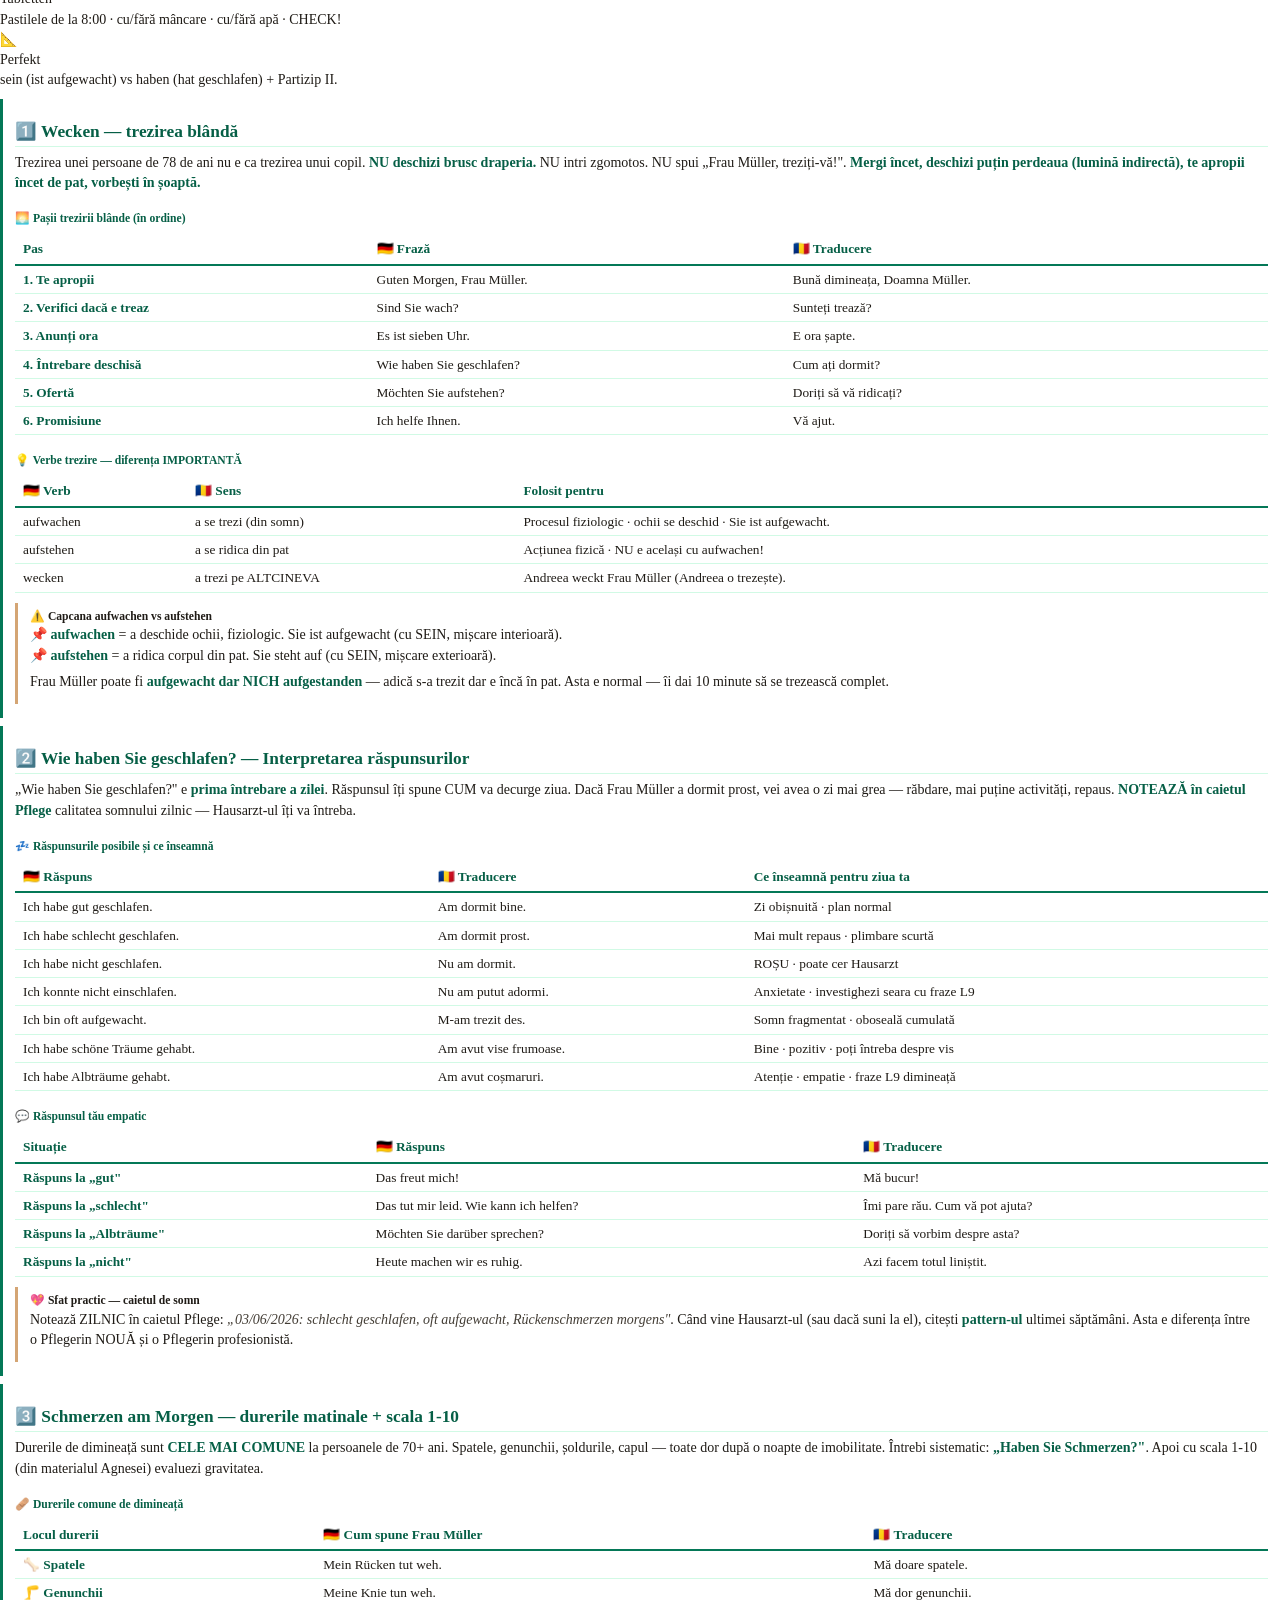
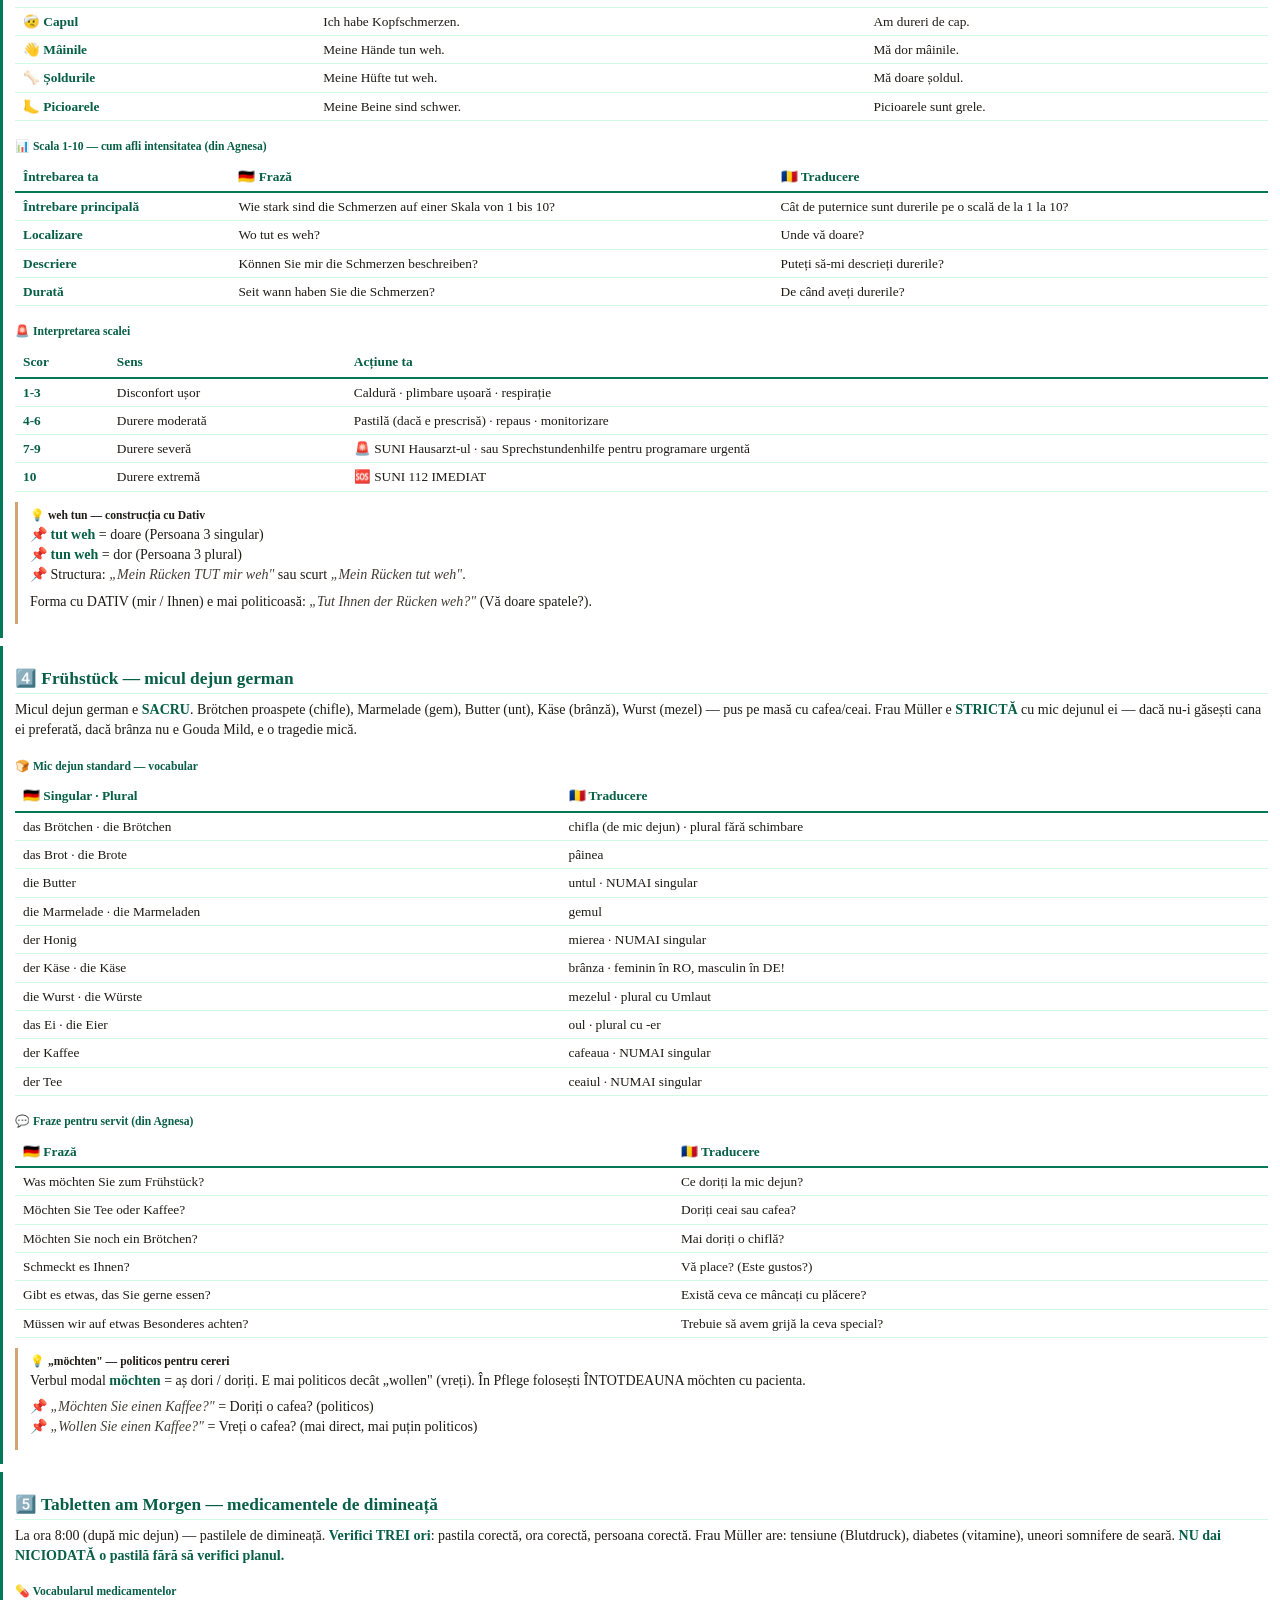
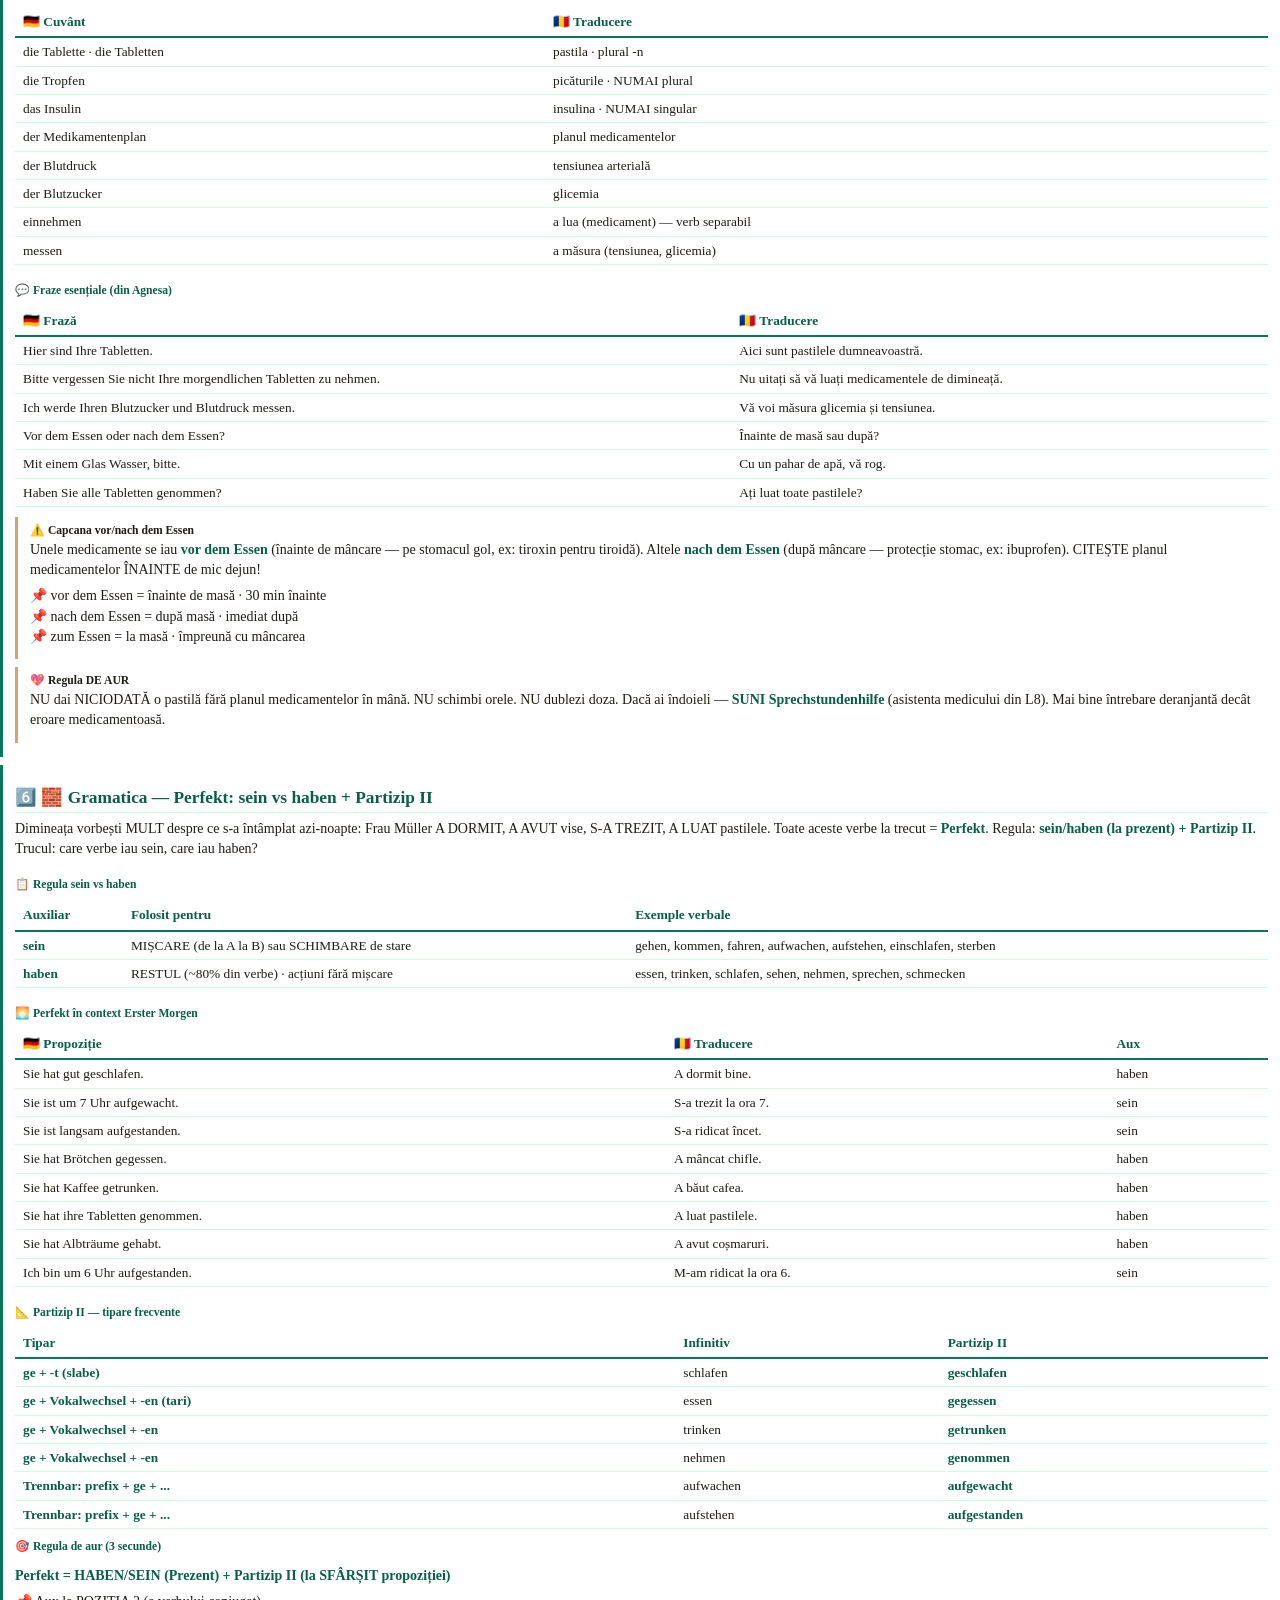
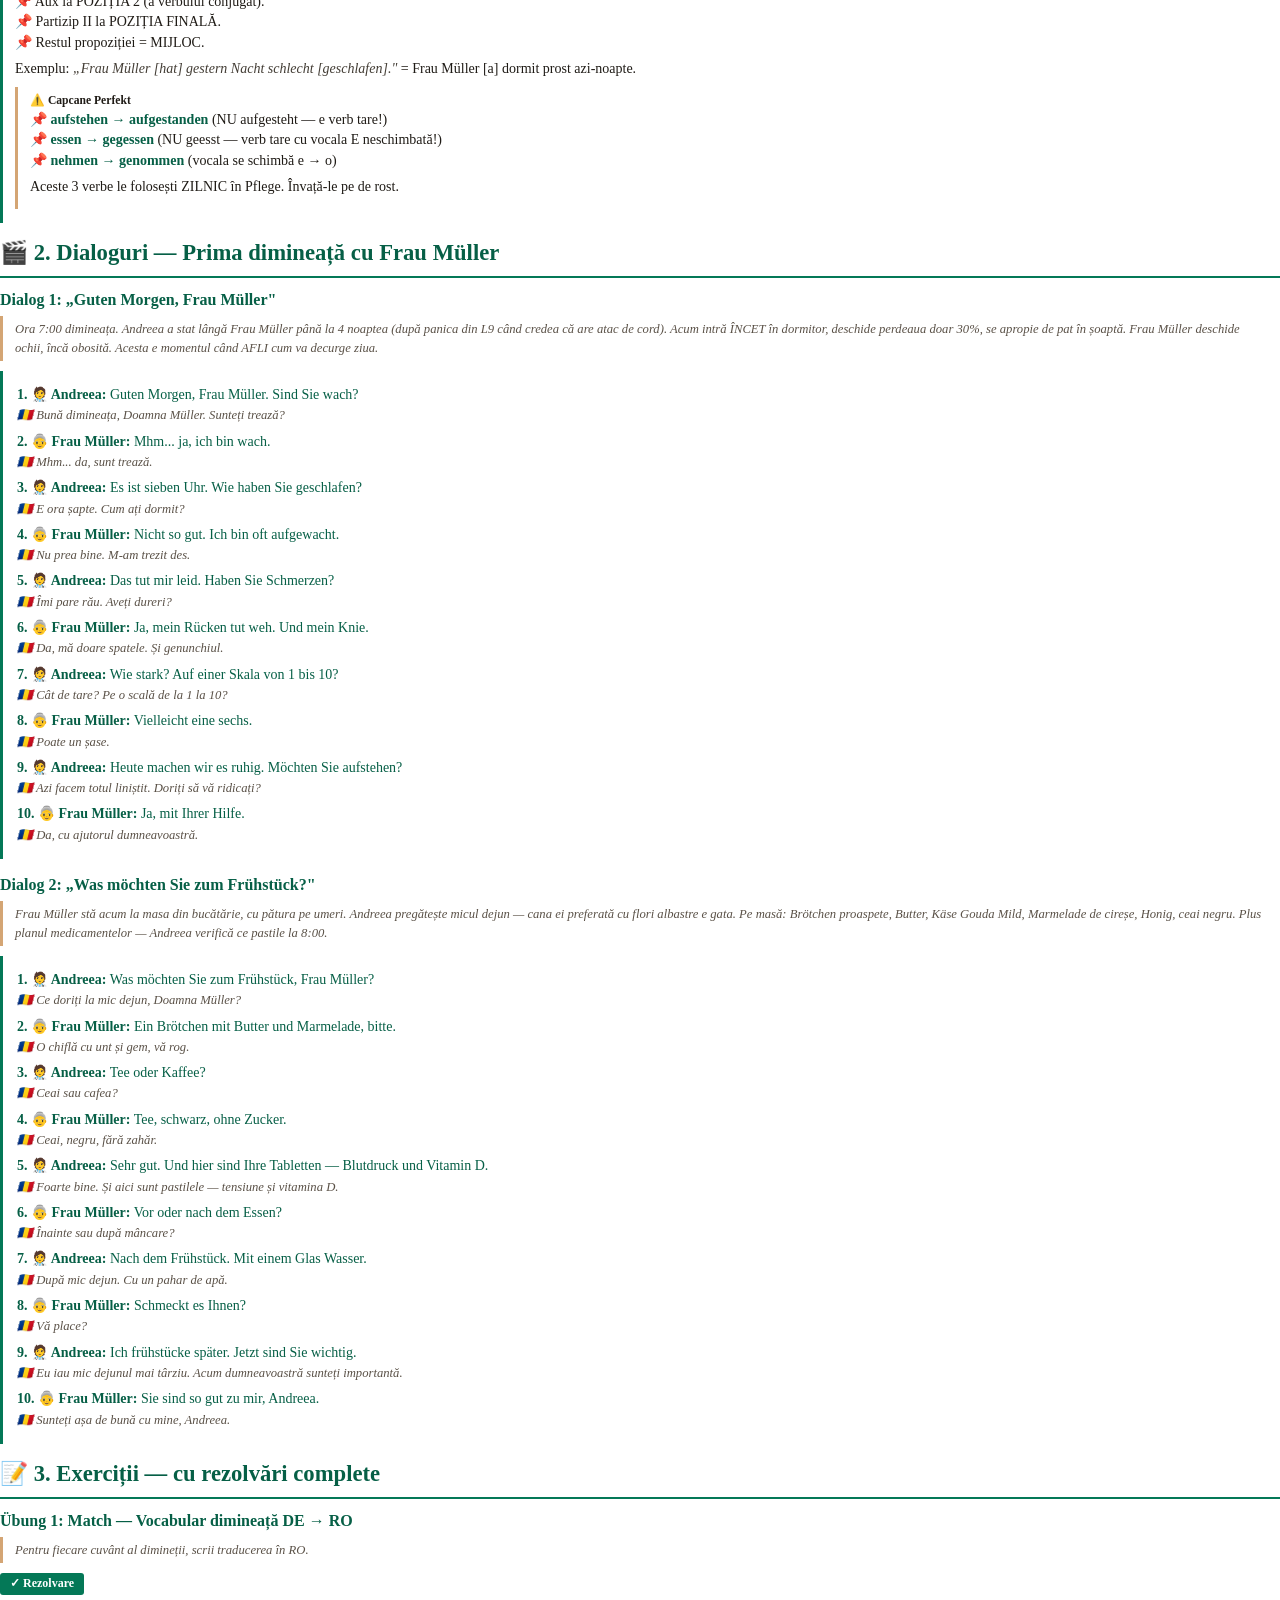
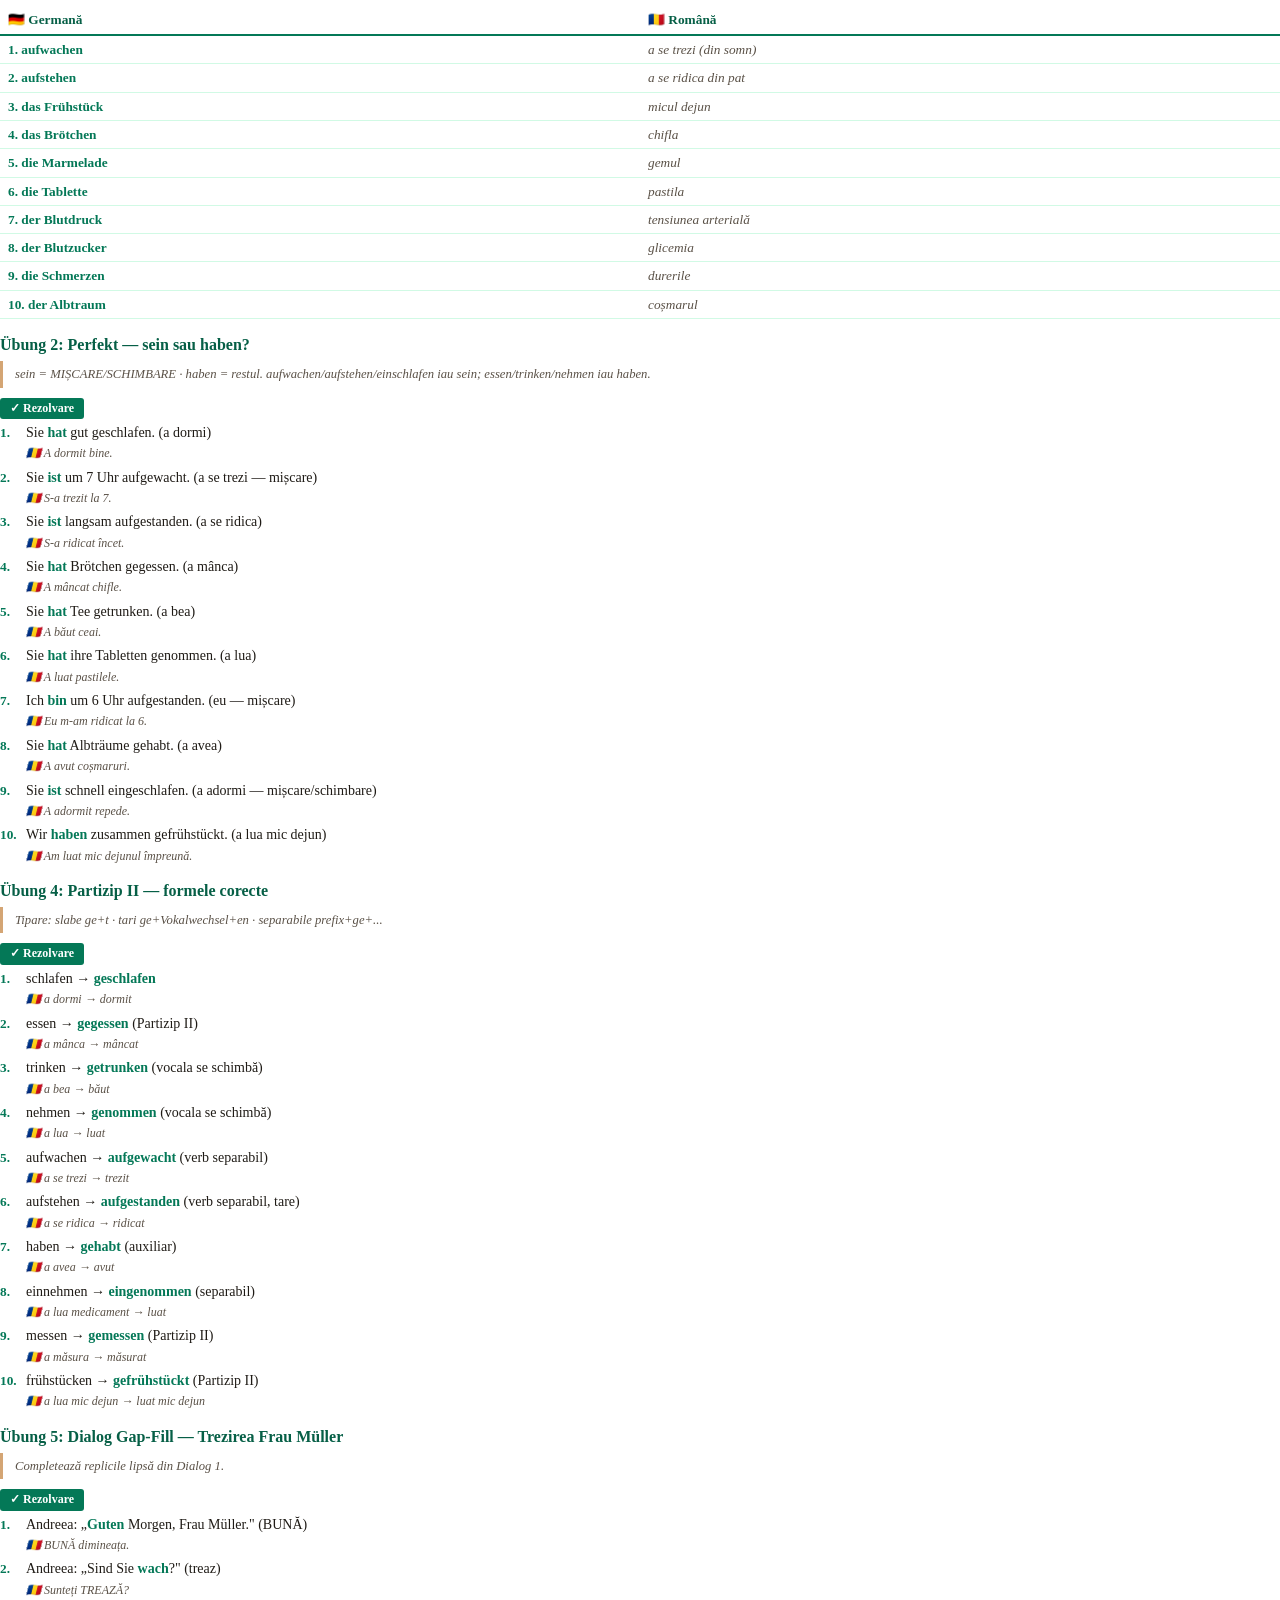
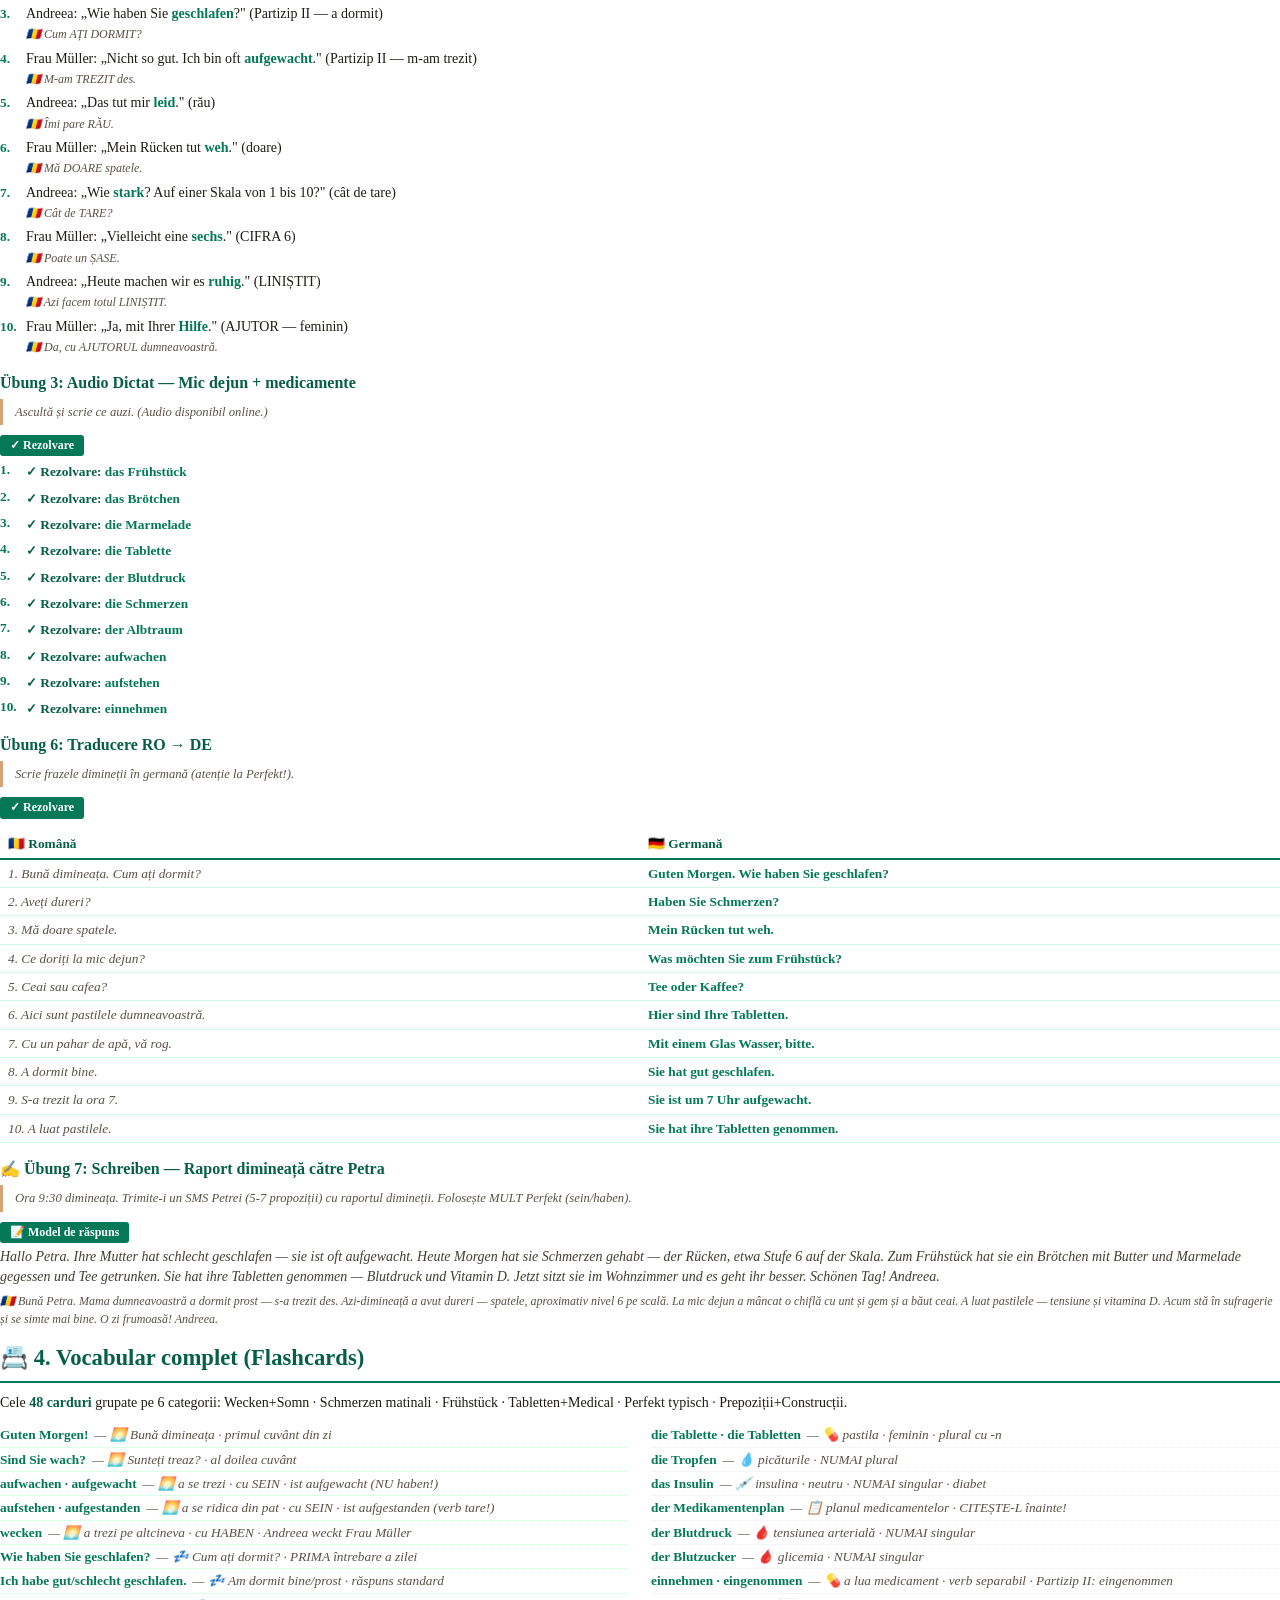
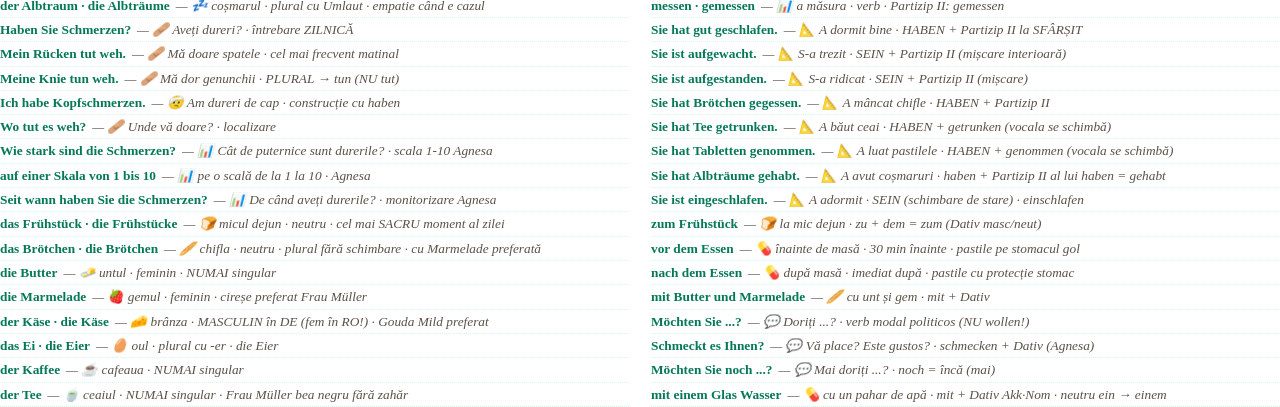
==== commit 131e7976: "Rebrand v2 culori: crem + auriu + emerald (mustar v1 eliminat) + PDF regenerat Co-Authored-By: Claud" ====
--- a/pdf.html
+++ b/pdf.html
@@ -32,7 +32,7 @@
         li { margin-bottom: 2px; }
         .theory-box { background: transparent; border-left: 3px solid #047857; padding: 6px 12px; margin: 8px 0; page-break-inside: avoid; }
         .theory-box h4 { color: #065f46; font-size: 10.5pt; margin-bottom: 4px; }
-        .info-box { border-left-color: #3b82f6; }
+        .info-box { border-left-color: #D4A574; }
         .warn-box { border-left-color: #D4A574; }
         .pflege-warn { border-left: 4px solid #d97706; padding: 8px 14px; margin: 14px 0; page-break-inside: avoid; }
         .pflege-warn h4 { color: #5A5147; font-size: 11pt; margin-bottom: 4px; }
